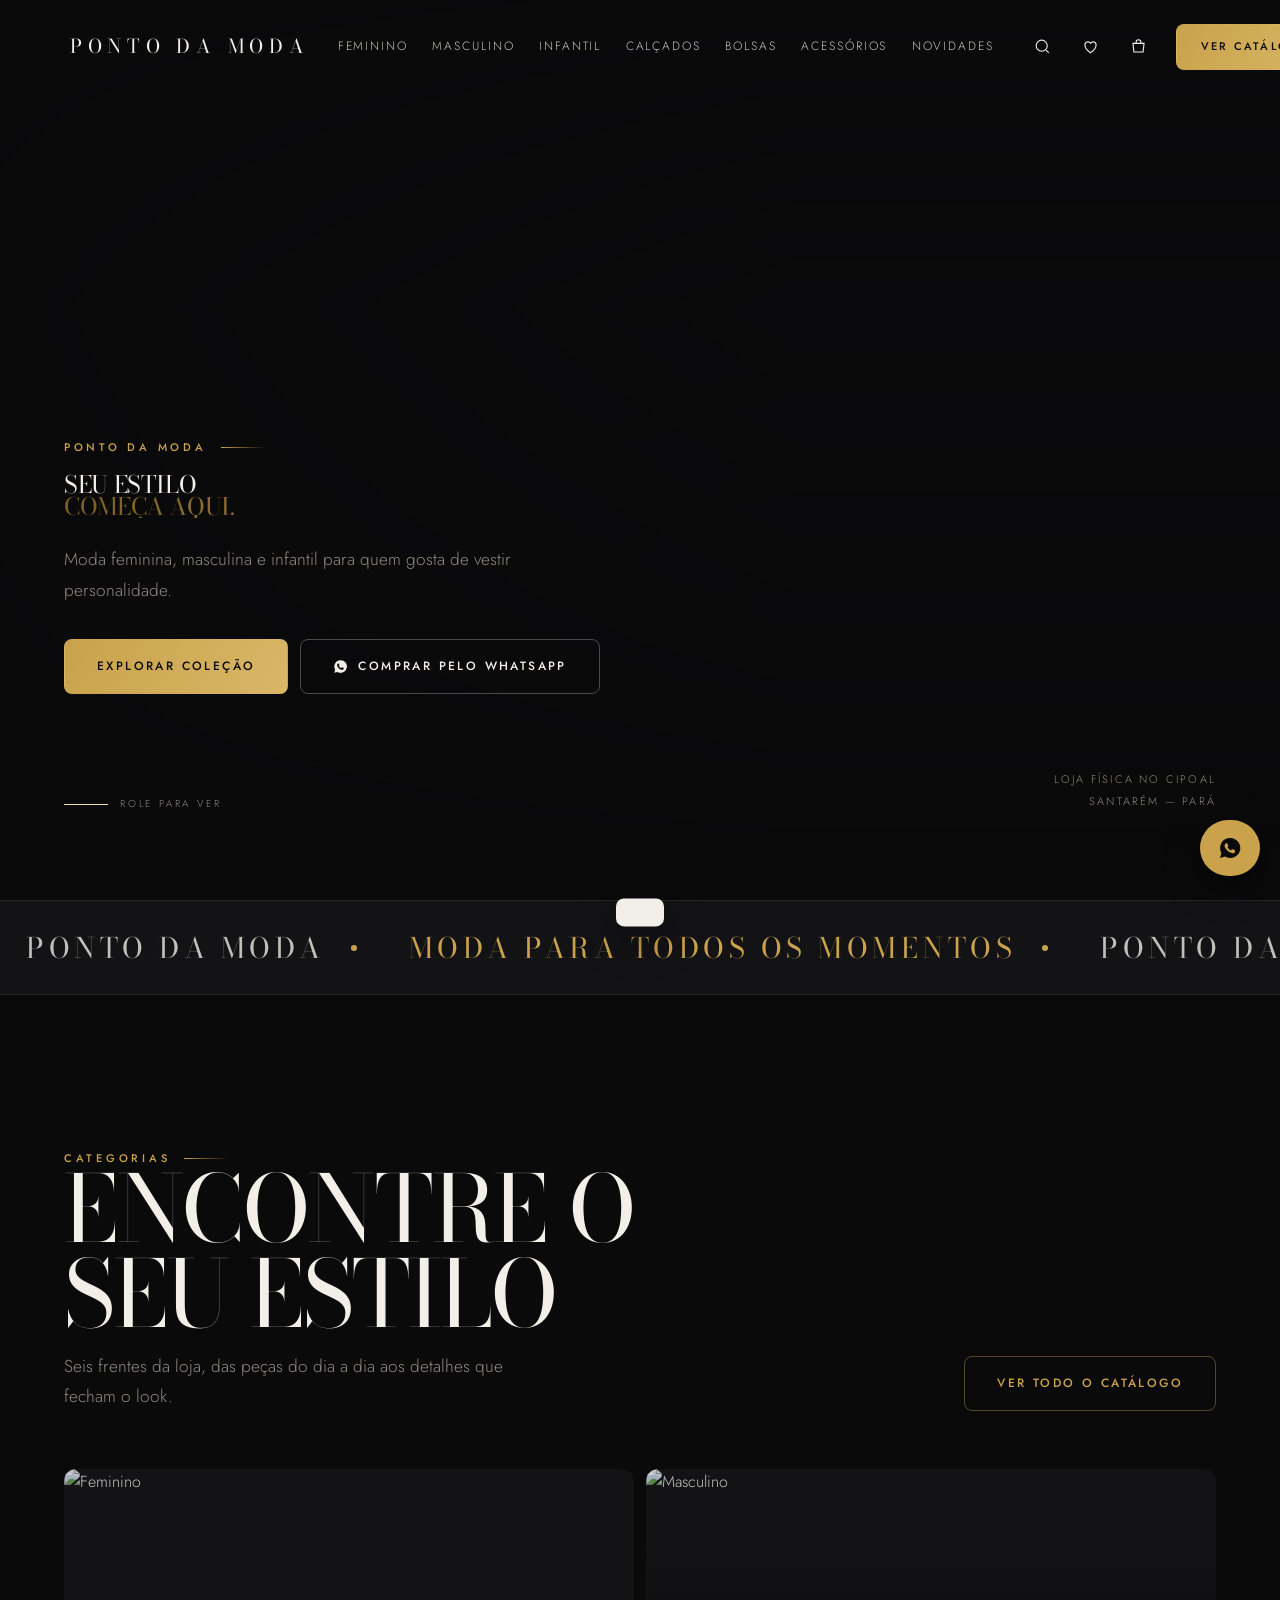
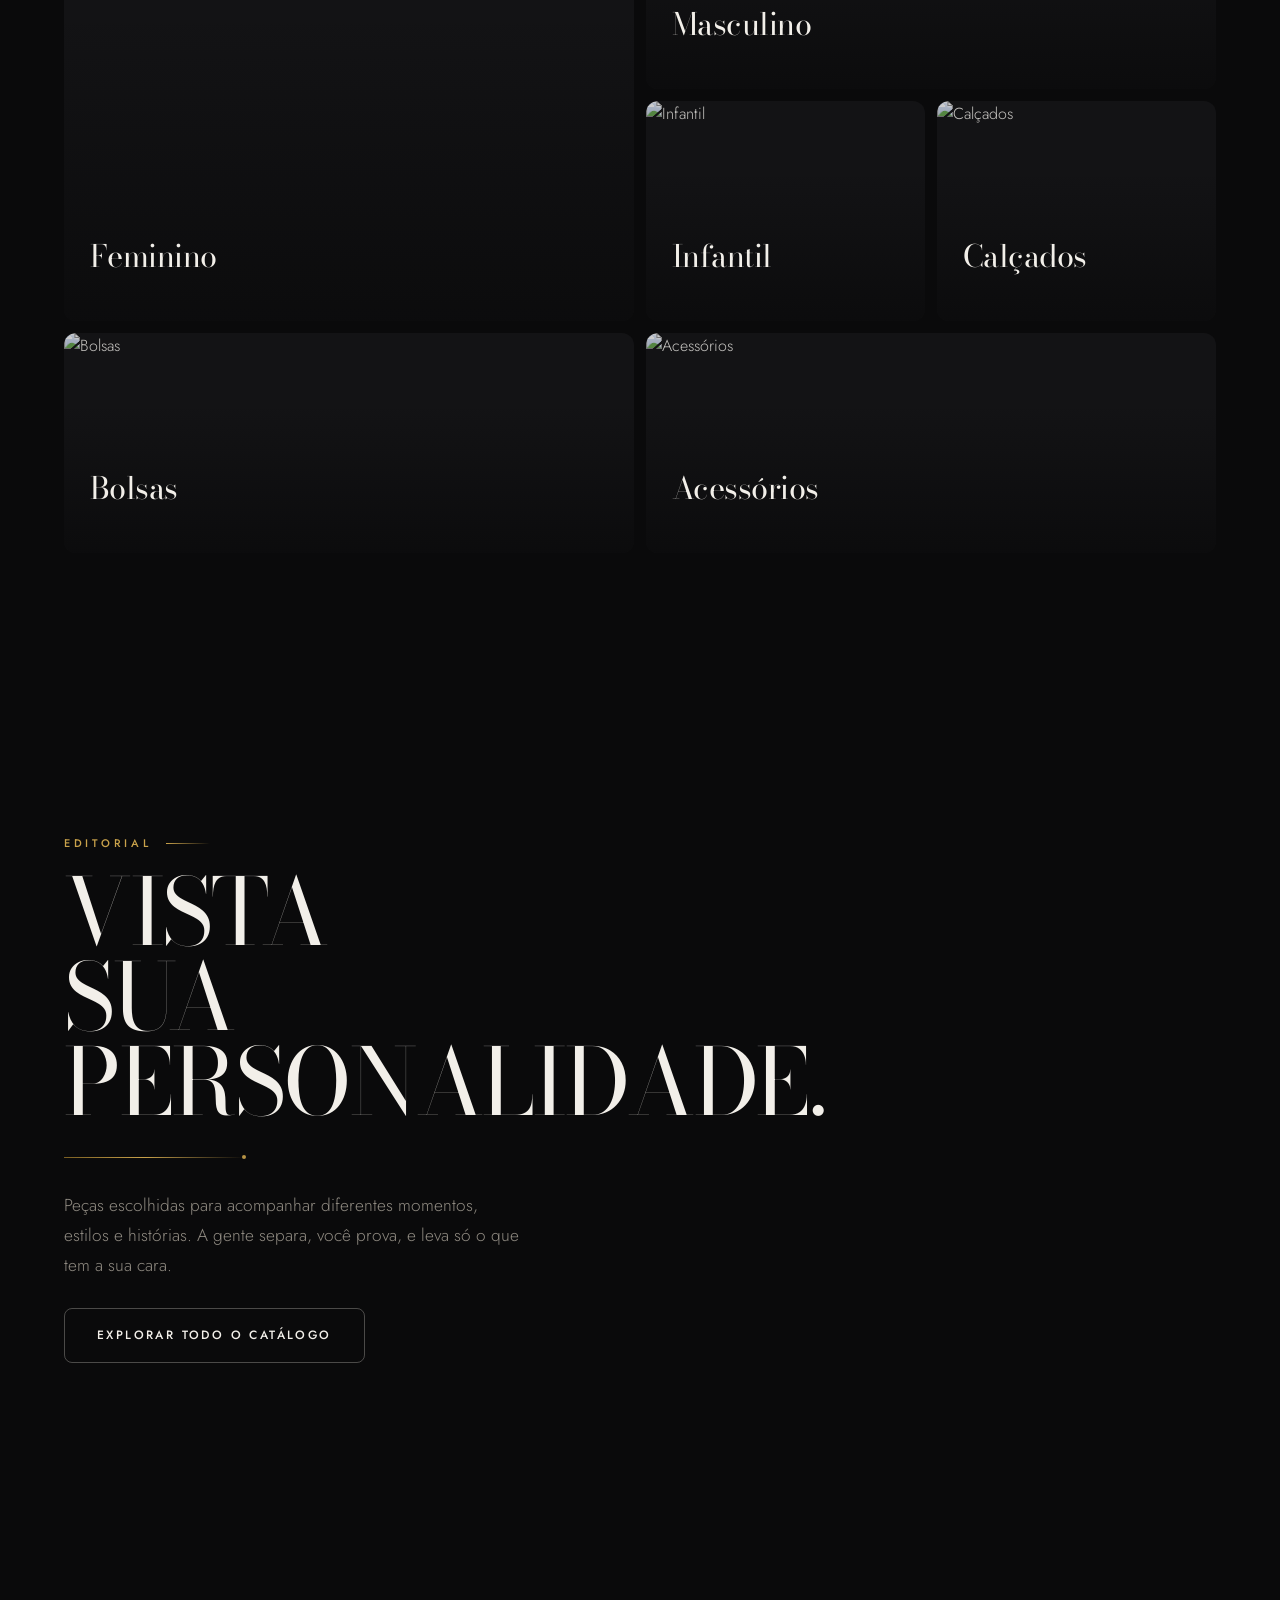
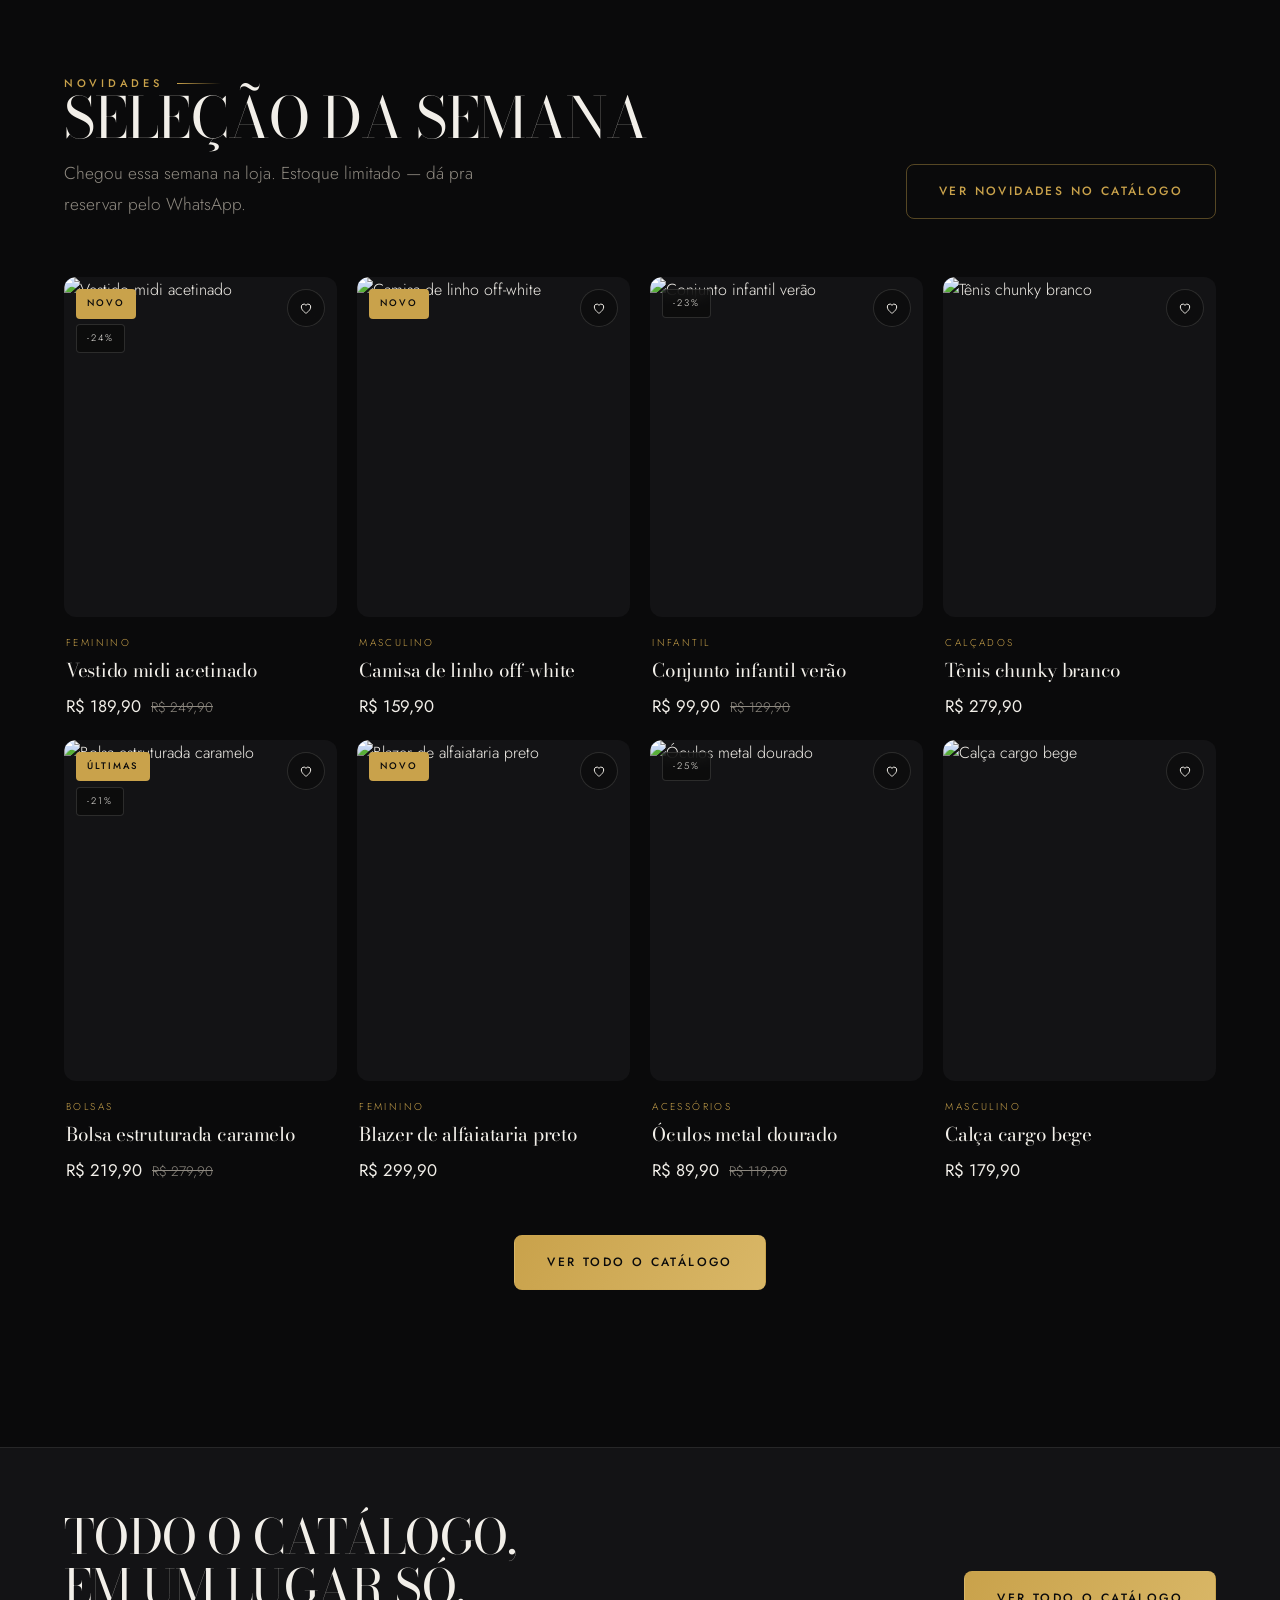
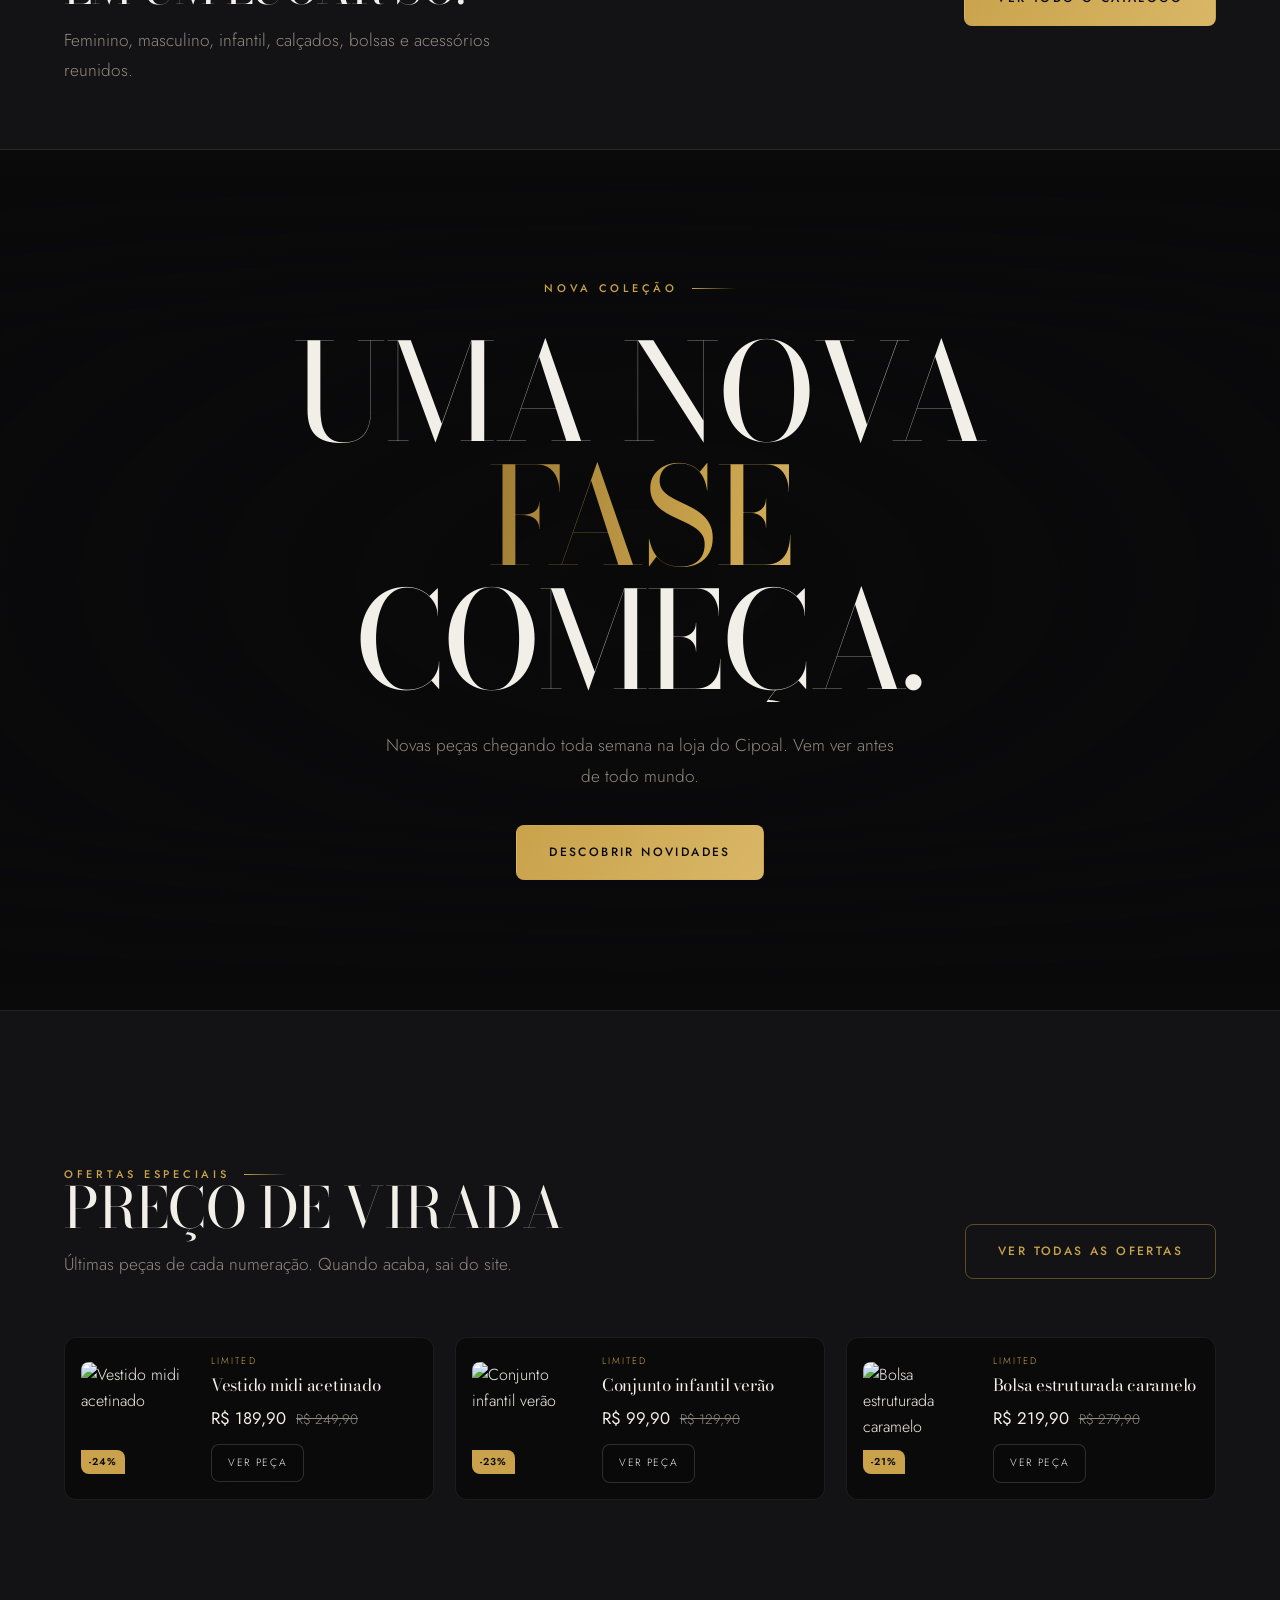
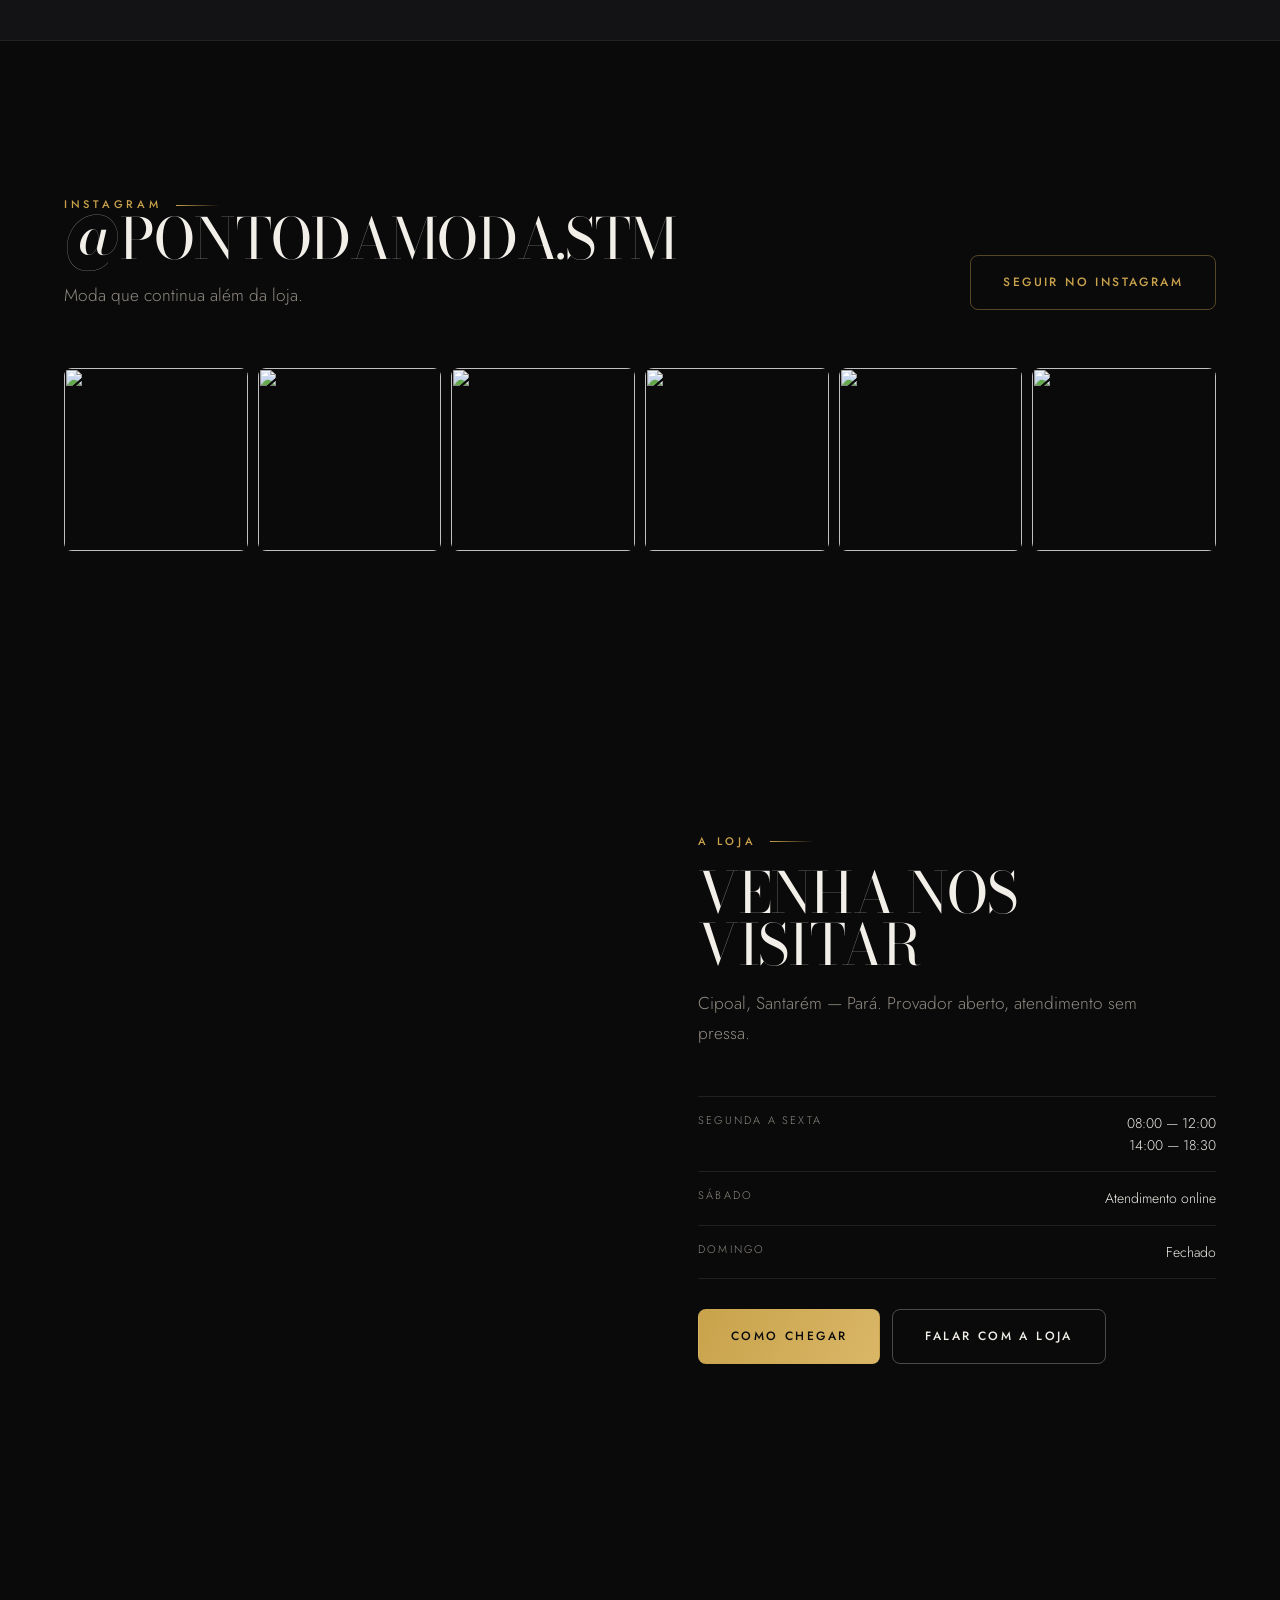
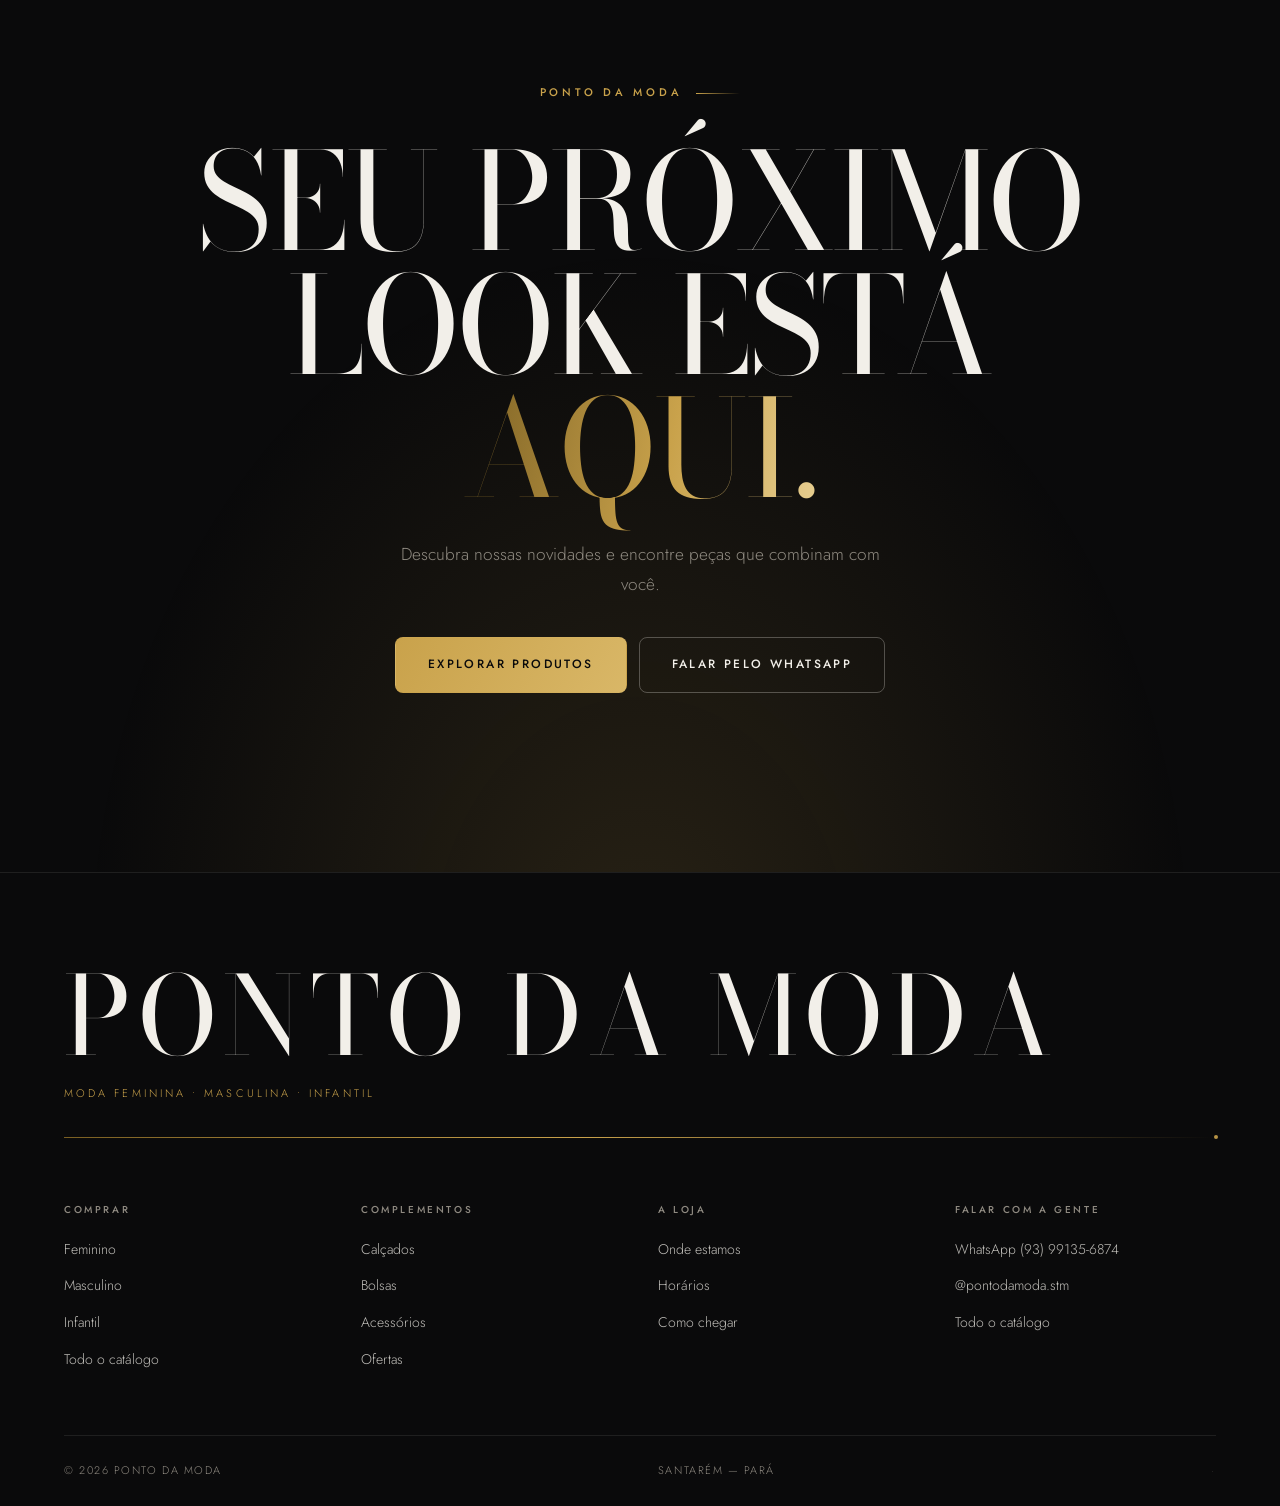
==== index.html @ 403cc15c "Add files via upload" ====
<!DOCTYPE html>
<html lang="pt-BR">
<head>
<meta charset="UTF-8">
<meta name="viewport" content="width=device-width, initial-scale=1, viewport-fit=cover">
<title>Ponto da Moda — Seu estilo começa aqui</title>
<meta name="description" content="Moda feminina, masculina e infantil no Cipoal, Santarém. Calçados, bolsas e acessórios. Compre pelo WhatsApp.">
<meta property="og:title" content="Ponto da Moda">
<meta property="og:description" content="Moda feminina, masculina e infantil. Cipoal, Santarém — PA.">
<meta property="og:type" content="website">

<link rel="preconnect" href="https://fonts.googleapis.com">
<link rel="preconnect" href="https://fonts.gstatic.com" crossorigin>
<link href="https://fonts.googleapis.com/css2?family=Bodoni+Moda:ital,opsz,wght@0,6..96,400;0,6..96,500;0,6..96,700;1,6..96,400&family=Jost:wght@300;400;500;600&display=swap" rel="stylesheet">
<link rel="stylesheet" href="assets/css/style.css">
</head>
<body>

<!-- CORTINA DE ABERTURA -->
<div id="curtain" aria-hidden="true">
  <div class="curtain-mark"><b data-bind="brand.name">PONTO DA MODA</b><i></i></div>
</div>

<!-- HEADER -->
<header class="hdr" id="hdr">
  <div class="wrap hdr-in">
    <a href="index.html" class="brand" data-bind="brand.name">PONTO DA MODA</a>
    <nav class="nav" id="navCats" aria-label="Categorias"></nav>
    <div class="hdr-act">
      <button class="icon-btn" data-open="search" aria-label="Buscar produtos">
        <svg viewBox="0 0 24 24"><circle cx="11" cy="11" r="7"/><path d="M20 20l-3.5-3.5"/></svg>
      </button>
      <button class="icon-btn" id="favBtn" aria-label="Favoritos">
        <svg viewBox="0 0 24 24"><path d="M12 20s-7-4.5-7-9.5A3.8 3.8 0 0 1 12 8a3.8 3.8 0 0 1 7 2.5c0 5-7 9.5-7 9.5z"/></svg>
        <span class="badge fav-badge">0</span>
      </button>
      <button class="icon-btn" data-open="cart" aria-label="Abrir carrinho">
        <svg viewBox="0 0 24 24"><path d="M5 8h14l-1.2 11H6.2z"/><path d="M9 8V6.5a3 3 0 0 1 6 0V8"/></svg>
        <span class="badge cart-badge">0</span>
      </button>
      <a class="btn btn--gold hdr-cta mag" href="catalogo.html">Ver catálogo</a>
      <button class="icon-btn burger" data-open="menu" aria-label="Abrir menu">
        <svg viewBox="0 0 24 24"><path d="M4 8h16M4 16h16"/></svg>
      </button>
    </div>
  </div>
</header>

<main id="top">

<!-- HERO -->
<section class="hero has-spot">
  <div class="hero-media" data-parallax="0.16">
    <img data-bind-src="hero.image" src="https://picsum.photos/seed/pdm-hero-01/1800/2200" alt="Campanha Ponto da Moda">
  </div>
  <div class="hero-veil"></div>
  <div class="spot"></div>

  <div class="wrap hero-in">
    <p class="eyebrow rv" style="--d:80ms" data-bind="hero.eyebrow">Ponto da Moda</p>
    <h1>
      <span class="rv-line" style="--d:160ms"><span data-bind="hero.title1">SEU ESTILO</span></span>
      <span class="rv-line" style="--d:300ms"><span class="metal" data-bind="hero.title2">COMEÇA AQUI.</span></span>
    </h1>
    <p class="lede hero-lede rv" style="--d:520ms" data-bind="hero.lede">Moda feminina, masculina e infantil para quem gosta de vestir personalidade.</p>

    <div class="hero-cta rv" style="--d:640ms">
      <a class="btn btn--gold mag" href="catalogo.html" data-bind="hero.cta1">Explorar coleção</a>
      <button class="btn mag" data-wa="Olá! Vim pelo site da Ponto da Moda e gostaria de ver as novidades.">
        <svg viewBox="0 0 24 24" fill="currentColor"><path d="M12 2a10 10 0 0 0-8.6 15L2 22l5.2-1.4A10 10 0 1 0 12 2zm5.1 14.1c-.2.6-1.2 1.2-1.7 1.2-.5.1-1 .1-3.2-.7a11 11 0 0 1-4.6-4c-.3-.5-1-1.5-1-2.8 0-1.4.7-2 1-2.3.2-.3.5-.3.7-.3h.5c.2 0 .4 0 .6.5l.8 2c.1.2 0 .4-.1.5l-.4.5c-.1.2-.3.3-.1.6.5.9 1 1.5 1.8 2.1.7.5 1.2.7 1.5.8.2.1.4.1.5-.1l.7-.8c.2-.2.3-.2.6-.1l1.9.9c.3.1.4.2.5.3 0 .2 0 .9-.2 1.4z"/></svg>
        <span data-bind="hero.cta2">Comprar pelo WhatsApp</span>
      </button>
    </div>

    <div class="hero-foot">
      <div class="hero-scroll rv" style="--d:800ms"><i></i> Role para ver</div>
      <div class="hero-meta rv" style="--d:800ms">
        <div data-bind="hero.meta1">Loja física no Cipoal</div>
        <div data-bind="hero.meta2">Santarém — Pará</div>
      </div>
    </div>
  </div>
</section>

<!-- MARQUEE -->
<div class="mq" aria-hidden="true"><div class="mq-track" id="mqTrack"></div></div>

<!-- CATEGORIAS -->
<section class="sec" id="estilo">
  <div class="wrap">
    <div class="sec-head rv">
      <div>
        <p class="eyebrow" data-bind="bento.eyebrow">Categorias</p>
        <h2 class="h-lg" data-bind="bento.title">ENCONTRE O<br>SEU ESTILO</h2>
        <p class="lede" data-bind="bento.lede">Seis frentes da loja, das peças do dia a dia aos detalhes que fecham o look.</p>
      </div>
      <a class="btn btn--ghost mag" href="catalogo.html">Ver todo o catálogo</a>
    </div>
    <div class="bento rv" id="bentoGrid"></div>
  </div>
</section>

<!-- EDITORIAL -->
<section class="sec">
  <div class="wrap edit">
    <div class="edit-txt rv">
      <p class="eyebrow" data-bind="editorial.eyebrow">Editorial</p>
      <h2 class="h-lg" data-bind="editorial.title">VISTA<br>SUA<br>PERSONALIDADE.</h2>
      <div class="cutline"></div>
      <p class="lede" data-bind="editorial.lede">Peças escolhidas para acompanhar diferentes momentos, estilos e histórias.</p>
      <p style="margin-top:28px"><a class="btn mag" href="catalogo.html">Explorar todo o catálogo</a></p>
    </div>
    <div class="edit-media rv-img">
      <img data-bind-src="editorial.image" src="https://picsum.photos/seed/pdm-editorial/1200/1500" alt="Editorial" loading="lazy">
      <span class="edit-tag" data-bind="editorial.tag">Coleção 2026</span>
    </div>
  </div>
</section>

<!-- SELEÇÃO -->
<section class="sec" id="selecao">
  <div class="wrap">
    <div class="sec-head rv">
      <div>
        <p class="eyebrow" data-bind="selecao.eyebrow">Novidades</p>
        <h2 class="h-md" data-bind="selecao.title">SELEÇÃO DA SEMANA</h2>
        <p class="lede" data-bind="selecao.lede">Chegou essa semana na loja.</p>
      </div>
      <a class="btn btn--ghost mag" href="catalogo.html?only=novidades">Ver novidades no catálogo</a>
    </div>
    <div class="grid-prod" id="prodGrid"></div>
    <p style="text-align:center;margin-top:clamp(34px,4vw,54px)">
      <a class="btn btn--gold mag" href="catalogo.html">Ver todo o catálogo</a>
    </p>
  </div>
</section>

<!-- FAIXA DO CATÁLOGO -->
<section class="band">
  <div class="wrap band-in rv">
    <div>
      <h3 data-bind="banda.title">TODO O CATÁLOGO,<br>EM UM LUGAR SÓ.</h3>
      <p class="lede" data-bind="banda.lede">Feminino, masculino, infantil, calçados, bolsas e acessórios reunidos.</p>
    </div>
    <a class="btn btn--gold mag" href="catalogo.html" data-bind="banda.cta">Ver todo o catálogo</a>
  </div>
</section>

<!-- CAMPANHA -->
<section class="camp has-spot">
  <div class="camp-media" data-parallax="0.13">
    <img data-bind-src="campanha.image" src="https://picsum.photos/seed/pdm-camp/1800/1200" alt="Nova coleção" loading="lazy">
  </div>
  <div class="spot"></div>
  <div class="camp-in rv">
    <p class="eyebrow" style="justify-content:center" data-bind="campanha.eyebrow">Nova coleção</p>
    <h2 class="h-xl">
      <span class="rv-line"><span data-bind="campanha.l1">UMA NOVA</span></span>
      <span class="rv-line" style="--d:120ms"><span class="metal" data-bind="campanha.l2">FASE</span></span>
      <span class="rv-line" style="--d:240ms"><span data-bind="campanha.l3">COMEÇA.</span></span>
    </h2>
    <p class="lede" style="max-width:52ch" data-bind="campanha.lede">Novas peças chegando toda semana na loja do Cipoal.</p>
    <a class="btn btn--gold mag" href="catalogo.html?only=novidades" data-bind="campanha.cta">Descobrir novidades</a>
  </div>
</section>

<!-- OFERTAS -->
<section class="sec sec--offers" id="ofertas">
  <div class="wrap">
    <div class="sec-head rv">
      <div>
        <p class="eyebrow" data-bind="ofertas.eyebrow">Ofertas especiais</p>
        <h2 class="h-md" data-bind="ofertas.title">PREÇO DE VIRADA</h2>
        <p class="lede" data-bind="ofertas.lede">Últimas peças de cada numeração.</p>
      </div>
      <a class="btn btn--ghost mag" href="catalogo.html?only=ofertas" data-bind="ofertas.cta">Ver todas as ofertas</a>
    </div>
    <div class="offers" id="offerGrid"></div>
  </div>
</section>

<!-- INSTAGRAM -->
<section class="sec">
  <div class="wrap">
    <div class="sec-head rv">
      <div>
        <p class="eyebrow" data-bind="insta.eyebrow">Instagram</p>
        <h2 class="h-md" data-bind="insta.handle">@PONTODAMODA.STM</h2>
        <p class="lede" data-bind="insta.lede">Moda que continua além da loja.</p>
      </div>
      <a class="btn btn--ghost mag" id="instaCta" href="#" target="_blank" rel="noopener" data-bind="insta.cta">Seguir no Instagram</a>
    </div>
    <div class="insta rv" id="instaGrid"></div>
  </div>
</section>

<!-- LOJA -->
<section class="sec" id="loja">
  <div class="wrap local">
    <div class="map rv-img"><iframe id="mapFrame" title="Localização da loja" loading="lazy" referrerpolicy="no-referrer-when-downgrade" src=""></iframe></div>
    <div class="local-txt rv">
      <p class="eyebrow" data-bind="loja.eyebrow">A loja</p>
      <h2 class="h-md" data-bind="loja.title">VENHA NOS VISITAR</h2>
      <p class="lede" style="margin-top:16px" data-bind="loja.lede">Cipoal, Santarém — Pará.</p>
      <dl class="hours">
        <div><dt data-bind="loja.dia1">Segunda a sexta</dt><dd data-bind="loja.hora1">08:00 — 12:00<br>14:00 — 18:30</dd></div>
        <div><dt data-bind="loja.dia2">Sábado</dt><dd data-bind="loja.hora2">Atendimento online</dd></div>
        <div><dt data-bind="loja.dia3">Domingo</dt><dd data-bind="loja.hora3">Fechado</dd></div>
      </dl>
      <div class="hero-cta">
        <a class="btn btn--gold mag" data-bind-href="loja.mapsUrl" href="#" target="_blank" rel="noopener">Como chegar</a>
        <button class="btn mag" data-wa="Olá! Queria falar com a loja.">Falar com a loja</button>
      </div>
    </div>
  </div>
</section>

<!-- CHAMADA FINAL -->
<section class="final has-spot">
  <div class="spot"></div>
  <div class="wrap final-in rv">
    <p class="eyebrow" style="justify-content:center" data-bind="final.eyebrow">Ponto da Moda</p>
    <h2 class="h-xl">
      <span data-bind="final.l1">SEU PRÓXIMO</span><br>
      <span data-bind="final.l2">LOOK ESTÁ</span><br>
      <span class="metal" data-bind="final.l3">AQUI.</span>
    </h2>
    <p class="lede" style="max-width:50ch" data-bind="final.lede">Descubra nossas novidades e encontre peças que combinam com você.</p>
    <div class="hero-cta">
      <a class="btn btn--gold mag" href="catalogo.html" data-bind="final.cta">Explorar produtos</a>
      <button class="btn mag" data-wa="Olá! Vim pelo site e gostaria de atendimento.">Falar pelo WhatsApp</button>
    </div>
  </div>
</section>

</main>

<!-- RODAPÉ -->
<footer class="ft">
  <div class="wrap">
    <div class="rv">
      <h2 class="ft-mark" data-bind="brand.name">PONTO DA MODA</h2>
      <p class="ft-sub" data-bind="footer.sub">Moda feminina • masculina • infantil</p>
    </div>
    <div class="cutline" style="margin-top:34px"></div>

    <div class="ft-cols rv">
      <div><h4>Comprar</h4><ul id="ftCats1"></ul></div>
      <div><h4>Complementos</h4><ul id="ftCats2"></ul></div>
      <div>
        <h4>A loja</h4>
        <ul>
          <li><a href="#loja">Onde estamos</a></li>
          <li><a href="#loja">Horários</a></li>
          <li><a data-bind-href="loja.mapsUrl" href="#" target="_blank" rel="noopener">Como chegar</a></li>
        </ul>
      </div>
      <div>
        <h4>Falar com a gente</h4>
        <ul>
          <li><a id="ftWhats" href="#" target="_blank" rel="noopener">WhatsApp</a></li>
          <li><a id="ftInsta" href="#" target="_blank" rel="noopener">Instagram</a></li>
          <li><a href="catalogo.html">Todo o catálogo</a></li>
        </ul>
      </div>
    </div>

    <div class="ft-base">
      <span data-bind="footer.copy">© 2026 Ponto da Moda</span>
      <span data-bind="footer.city">Santarém — Pará</span>
      <a class="admin-dot" href="admin.html" aria-label="Área do administrador">·</a>
    </div>
  </div>
</footer>

<a class="wa" id="waFloat" href="#" target="_blank" rel="noopener" aria-label="Falar no WhatsApp">
  <svg viewBox="0 0 24 24"><path d="M12 2a10 10 0 0 0-8.6 15L2 22l5.2-1.4A10 10 0 1 0 12 2zm5.1 14.1c-.2.6-1.2 1.2-1.7 1.2-.5.1-1 .1-3.2-.7a11 11 0 0 1-4.6-4c-.3-.5-1-1.5-1-2.8 0-1.4.7-2 1-2.3.2-.3.5-.3.7-.3h.5c.2 0 .4 0 .6.5l.8 2c.1.2 0 .4-.1.5l-.4.5c-.1.2-.3.3-.1.6.5.9 1 1.5 1.8 2.1.7.5 1.2.7 1.5.8.2.1.4.1.5-.1l.7-.8c.2-.2.3-.2.6-.1l1.9.9c.3.1.4.2.5.3 0 .2 0 .9-.2 1.4z"/></svg>
  <b>Tenho interesse</b>
</a>

<nav class="tabbar" aria-label="Navegação rápida">
  <a href="index.html" class="on"><svg viewBox="0 0 24 24"><path d="M4 11l8-7 8 7v8a1 1 0 0 1-1 1h-4v-6H9v6H5a1 1 0 0 1-1-1z"/></svg>Início</a>
  <a href="catalogo.html"><svg viewBox="0 0 24 24"><path d="M12 3l4 4-4 4-4-4zM12 13l4 4-4 4-4-4z"/></svg>Catálogo</a>
  <button data-open="search"><svg viewBox="0 0 24 24"><circle cx="11" cy="11" r="7"/><path d="M20 20l-3.5-3.5"/></svg>Buscar</button>
  <button data-open="cart"><svg viewBox="0 0 24 24"><path d="M5 8h14l-1.2 11H6.2z"/><path d="M9 8V6.5a3 3 0 0 1 6 0V8"/></svg>Carrinho</button>
</nav>

<!-- PAINÉIS -->
<div class="sheet" id="sheet-cart">
  <div class="sheet-bg" data-close></div>
  <aside class="cart-panel" role="dialog" aria-label="Carrinho">
    <div class="panel-top">
      <h3>Carrinho</h3>
      <button class="icon-btn" data-close aria-label="Fechar carrinho"><svg viewBox="0 0 24 24"><path d="M6 6l12 12M18 6L6 18"/></svg></button>
    </div>
    <div class="cart-body" id="cartBody"></div>
    <div class="cart-foot">
      <div class="cart-total">
        <span style="font-size:11px;letter-spacing:.2em;text-transform:uppercase;color:var(--smoke)">Total</span>
        <b id="cartTotal">R$ 0,00</b>
      </div>
      <button class="btn btn--gold" id="cartWa">Fechar pedido no WhatsApp</button>
      <p style="margin:0;font-size:11px;color:var(--smoke);text-align:center">Combinamos entrega ou retirada pela conversa.</p>
    </div>
  </aside>
</div>

<div class="sheet" id="sheet-qv">
  <div class="sheet-bg" data-close></div>
  <div class="qv-panel" role="dialog" aria-label="Visualização rápida">
    <button class="qv-close" data-close aria-label="Fechar"><svg viewBox="0 0 24 24"><path d="M6 6l12 12M18 6L6 18"/></svg></button>
    <div class="qv-img"><img id="qvImg" src="" alt=""></div>
    <div class="qv-body">
      <p class="card-cat" id="qvCat"></p>
      <h3 id="qvName"></h3>
      <div class="card-price"><b id="qvPrice"></b><s id="qvOld"></s></div>
      <p class="lede" id="qvDesc" style="margin-top:16px;font-size:14px"></p>
      <div class="opts">
        <div><h5>Cor</h5><div class="chips" id="qvColors"></div></div>
        <div><h5>Tamanho</h5><div class="chips" id="qvSizes"></div></div>
      </div>
      <div class="qv-acts">
        <button class="btn btn--gold" id="qvAdd">Adicionar ao carrinho</button>
        <button class="btn" id="qvWa">Comprar pelo WhatsApp</button>
      </div>
    </div>
  </div>
</div>

<div class="sheet" id="sheet-menu">
  <div class="menu-panel" role="dialog" aria-label="Menu">
    <div class="panel-top">
      <span class="brand" data-bind="brand.name">PONTO DA MODA</span>
      <button class="icon-btn" data-close aria-label="Fechar menu"><svg viewBox="0 0 24 24"><path d="M6 6l12 12M18 6L6 18"/></svg></button>
    </div>
    <nav class="menu-list" id="menuCats"></nav>
    <div class="menu-foot">
      <a class="btn btn--gold" href="catalogo.html">Ver todo o catálogo</a>
      <button class="btn" data-wa="Olá! Vim pelo site.">Comprar pelo WhatsApp</button>
    </div>
  </div>
</div>

<div class="sheet" id="sheet-search">
  <div class="sheet-bg" data-close></div>
  <div class="search-panel" role="dialog" aria-label="Buscar">
    <div class="search-field">
      <svg viewBox="0 0 24 24" width="22" height="22" stroke="var(--gold)" fill="none" stroke-width="1.4"><circle cx="11" cy="11" r="7"/><path d="M20 20l-3.5-3.5"/></svg>
      <input type="search" id="searchInput" placeholder="O que você procura?" autocomplete="off">
      <button class="icon-btn" data-close aria-label="Fechar busca"><svg viewBox="0 0 24 24"><path d="M6 6l12 12M18 6L6 18"/></svg></button>
    </div>
    <div class="search-sug">
      <button class="chip" data-sug="vestido">Vestido</button>
      <button class="chip" data-sug="camisa">Camisa</button>
      <button class="chip" data-sug="tênis">Tênis</button>
      <button class="chip" data-sug="bolsa">Bolsa</button>
      <button class="chip" data-sug="infantil">Infantil</button>
    </div>
    <div id="searchResults" style="margin-top:28px"></div>
  </div>
</div>

<div class="toast" id="toast"></div>

<script type="module" src="assets/js/home.js"></script>
</body>
</html>
---- assets/css/style.css ----
/* ==========================================================
   TOKENS
   ========================================================== */
:root{
  --ink:#0A0A0B;
  --ink-raised:#131315;
  --bone:#F2EFE9;
  --smoke:#8F8A81;
  --gold:#C9A24B;
  --gold-light:#F0DCA6;
  --gold-deep:#7A5F22;

  --display:"Bodoni Moda",serif;
  --ui:"Jost",system-ui,sans-serif;

  --r-sm:8px;
  --r-md:12px;
  --r-lg:16px;

  --pad:clamp(20px,5vw,72px);
  --sec:clamp(80px,11vw,160px);
  --ease:cubic-bezier(.22,.61,.36,1);
  --ease-out:cubic-bezier(.16,1,.3,1);
}

*,*::before,*::after{box-sizing:border-box;}
html{scroll-behavior:smooth;-webkit-text-size-adjust:100%;}
body{
  margin:0;
  background:var(--ink);
  color:var(--bone);
  font-family:var(--ui);
  font-weight:300;
  font-size:16px;
  line-height:1.6;
  overflow-x:hidden;
  -webkit-font-smoothing:antialiased;
}
body.is-locked{overflow:hidden;}
img{display:block;max-width:100%;}
a{color:inherit;text-decoration:none;}
button{font:inherit;color:inherit;background:none;border:0;cursor:pointer;}
:focus-visible{outline:2px solid var(--gold);outline-offset:3px;border-radius:2px;}

/* ==========================================================
   PRIMITIVAS
   ========================================================== */
.wrap{width:100%;max-width:1560px;margin:0 auto;padding-inline:var(--pad);}

.eyebrow{
  font-size:11px;font-weight:500;letter-spacing:.34em;text-transform:uppercase;
  color:var(--gold);margin:0 0 18px;display:flex;align-items:center;gap:14px;
}
.eyebrow::after{
  content:"";height:1px;flex:0 0 44px;
  background:linear-gradient(90deg,var(--gold),transparent);
}

/* ASSINATURA: a linha de corte */
.cutline{
  position:relative;height:1px;width:100%;
  background:linear-gradient(90deg,var(--gold-deep),var(--gold) 45%,transparent);
  transform:scaleX(0);transform-origin:left;
  transition:transform 1.15s var(--ease-out);
}
.cutline::after{
  content:"";position:absolute;right:0;top:50%;width:4px;height:4px;
  border-radius:50%;background:var(--gold);transform:translate(50%,-50%);
  opacity:0;transition:opacity .4s .8s ease;
}
.is-in .cutline,.cutline.is-in{transform:scaleX(1);}
.is-in .cutline::after,.cutline.is-in::after{opacity:.9;}

h1,h2,h3{font-family:var(--display);font-weight:400;margin:0;line-height:.92;letter-spacing:-.015em;}
.h-xl{font-size:clamp(3.2rem,10.5vw,9.5rem);}
.h-lg{font-size:clamp(2.6rem,7.2vw,6.4rem);}
.h-md{font-size:clamp(2rem,4.4vw,3.8rem);}

.metal{
  background:linear-gradient(100deg,var(--gold-deep) 0%,var(--gold) 22%,var(--gold-light) 42%,var(--gold) 62%,var(--gold-deep) 100%);
  background-size:280% 100%;
  -webkit-background-clip:text;background-clip:text;
  color:transparent;
  animation:sheen 7s linear infinite;
}
@keyframes sheen{to{background-position:280% 0;}}

.lede{color:var(--smoke);font-size:clamp(.95rem,1.35vw,1.1rem);max-width:46ch;line-height:1.75;}

/* botões */
.btn{
  --bg:transparent;--fg:var(--bone);--bd:rgba(242,239,233,.28);
  position:relative;display:inline-flex;align-items:center;justify-content:center;gap:10px;
  padding:17px 32px;border-radius:var(--r-sm);border:1px solid var(--bd);
  background:var(--bg);color:var(--fg);
  font-size:12px;font-weight:500;letter-spacing:.2em;text-transform:uppercase;
  overflow:hidden;isolation:isolate;
  transition:border-color .5s var(--ease),color .5s var(--ease),transform .35s var(--ease-out);
}
.btn::before{
  content:"";position:absolute;inset:0;z-index:-1;
  background:linear-gradient(120deg,var(--gold),var(--gold-light));
  transform:translateY(101%);transition:transform .5s var(--ease-out);
}
.btn:hover{color:var(--ink);border-color:transparent;}
.btn:hover::before{transform:translateY(0);}
.btn--gold{--bg:linear-gradient(120deg,var(--gold),#D9B767);--fg:var(--ink);--bd:transparent;}
.btn--gold::before{background:var(--bone);}
.btn--gold:hover{color:var(--ink);}
.btn--ghost{--bd:rgba(201,162,75,.4);--fg:var(--gold);}
.btn svg{width:15px;height:15px;flex:none;}

/* reveals */
.rv{opacity:0;transform:translateY(26px);transition:opacity .95s var(--ease-out),transform .95s var(--ease-out);transition-delay:var(--d,0ms);}
.rv.is-in{opacity:1;transform:none;}
.rv-img{clip-path:inset(0 0 100% 0);transition:clip-path 1.25s var(--ease-out);transition-delay:var(--d,0ms);}
.rv-img.is-in{clip-path:inset(0 0 0 0);}
.rv-line{overflow:hidden;display:block;}
.rv-line>span{display:block;transform:translateY(105%);transition:transform 1.05s var(--ease-out);transition-delay:var(--d,0ms);}
.is-in>.rv-line>span,.rv-line.is-in>span{transform:none;}

/* spotlight que segue o cursor */
.spot{position:absolute;inset:0;pointer-events:none;opacity:0;transition:opacity .6s ease;
  background:radial-gradient(460px circle at var(--mx,50%) var(--my,50%),rgba(201,162,75,.13),transparent 62%);}
.has-spot:hover .spot{opacity:1;}

/* ==========================================================
   CORTINA DE ABERTURA
   ========================================================== */
#curtain{
  position:fixed;inset:0;z-index:200;background:var(--ink);
  display:grid;place-items:center;transition:transform 1s var(--ease-out);
}
#curtain.done{transform:translateY(-101%);}
.curtain-mark{text-align:center;}
.curtain-mark b{
  display:block;font-family:var(--display);font-weight:400;
  font-size:clamp(1.4rem,3.6vw,2.6rem);letter-spacing:.42em;text-indent:.42em;
  color:var(--bone);opacity:0;animation:markIn 1s .12s var(--ease-out) forwards;
}
.curtain-mark i{
  display:block;height:1px;margin:20px auto 0;width:min(240px,52vw);
  background:linear-gradient(90deg,transparent,var(--gold),transparent);
  transform:scaleX(0);animation:markLine .9s .5s var(--ease-out) forwards;
}
@keyframes markIn{to{opacity:1;}}
@keyframes markLine{to{transform:scaleX(1);}}

/* ==========================================================
   HEADER
   ========================================================== */
.hdr{
  position:fixed;top:0;left:0;right:0;z-index:90;
  transition:background .5s var(--ease),backdrop-filter .5s var(--ease),box-shadow .5s var(--ease);
}
.hdr::after{
  content:"";position:absolute;left:0;right:0;bottom:0;height:1px;
  background:linear-gradient(90deg,transparent,rgba(201,162,75,.5),transparent);
  opacity:0;transition:opacity .5s var(--ease);
}
.hdr.stuck{background:rgba(10,10,11,.72);backdrop-filter:blur(16px) saturate(1.2);box-shadow:0 12px 40px rgba(0,0,0,.4);}
.hdr.stuck::after{opacity:1;}
.hdr-in{display:flex;align-items:center;gap:28px;padding-block:clamp(16px,2vw,24px);transition:padding .5s var(--ease);}
.hdr.stuck .hdr-in{padding-block:14px;}
.brand{
  font-family:var(--display);font-size:clamp(15px,1.5vw,20px);
  letter-spacing:.3em;text-indent:.3em;white-space:nowrap;flex:none;
}
.nav{display:flex;gap:clamp(14px,1.9vw,32px);margin-inline:auto;}
.nav a{position:relative;font-size:12px;letter-spacing:.16em;text-transform:uppercase;color:rgba(242,239,233,.82);padding-block:6px;}
.nav a::after{content:"";position:absolute;left:0;bottom:0;height:1px;width:100%;background:var(--gold);transform:scaleX(0);transform-origin:right;transition:transform .45s var(--ease-out);}
.nav a:hover{color:var(--bone);}
.nav a:hover::after{transform:scaleX(1);transform-origin:left;}
.hdr-act{display:flex;align-items:center;gap:6px;flex:none;}
.icon-btn{width:42px;height:42px;display:grid;place-items:center;border-radius:var(--r-sm);position:relative;transition:background .35s ease,color .35s ease;}
.icon-btn:hover{background:rgba(242,239,233,.07);color:var(--gold);}
.icon-btn svg{width:19px;height:19px;stroke:currentColor;fill:none;stroke-width:1.4;}
.badge{
  position:absolute;top:6px;right:5px;min-width:16px;height:16px;padding:0 4px;border-radius:9px;
  background:var(--gold);color:var(--ink);font-size:10px;font-weight:600;line-height:16px;text-align:center;
  transform:scale(0);transition:transform .35s var(--ease-out);
}
.badge.on{transform:scale(1);}
.hdr-cta{margin-left:10px;padding:13px 24px;font-size:11px;}
.burger{display:none;}

/* ==========================================================
   HERO
   ========================================================== */
.hero{position:relative;min-height:100svh;display:flex;align-items:flex-end;overflow:hidden;padding-bottom:clamp(48px,7vw,88px);}
.hero-media{position:absolute;inset:-12% 0;z-index:-2;}
.hero-media img{width:100%;height:100%;object-fit:cover;object-position:50% 28%;filter:grayscale(.28) contrast(1.06) brightness(.86);}
.hero-veil{position:absolute;inset:0;z-index:-1;
  background:
    linear-gradient(180deg,rgba(10,10,11,.86) 0%,rgba(10,10,11,.24) 34%,rgba(10,10,11,.62) 72%,var(--ink) 100%),
    linear-gradient(90deg,rgba(10,10,11,.8) 0%,rgba(10,10,11,.1) 62%);}
.hero-in{position:relative;width:100%;}
.hero h1{margin:0 0 26px;}
.hero h1 em{font-style:normal;display:block;}
.hero-lede{margin:0 0 34px;}
.hero-cta{display:flex;flex-wrap:wrap;gap:12px;}
.hero-foot{display:flex;align-items:flex-end;justify-content:space-between;gap:24px;margin-top:clamp(40px,6vw,74px);}
.hero-scroll{display:flex;align-items:center;gap:12px;font-size:10px;letter-spacing:.28em;text-transform:uppercase;color:var(--smoke);}
.hero-scroll i{display:block;width:44px;height:1px;background:rgba(201,162,75,.55);position:relative;overflow:hidden;}
.hero-scroll i::after{content:"";position:absolute;inset:0;background:var(--gold-light);animation:slide 2.4s var(--ease) infinite;}
@keyframes slide{0%{transform:translateX(-100%);}60%,100%{transform:translateX(100%);}}
.hero-meta{text-align:right;font-size:11px;letter-spacing:.2em;text-transform:uppercase;color:var(--smoke);line-height:2;}
.hero-meta b{color:var(--bone);font-weight:400;}

/* ==========================================================
   MARQUEE
   ========================================================== */
.mq{
  border-block:1px solid rgba(242,239,233,.09);
  background:var(--ink-raised);
  padding-block:clamp(16px,2vw,24px);overflow:hidden;
}
.mq-track{display:flex;width:max-content;animation:mqRun 42s linear infinite;}
.mq-track span{
  font-family:var(--display);font-size:clamp(1.1rem,2.2vw,1.9rem);
  letter-spacing:.16em;text-transform:uppercase;padding-inline:26px;white-space:nowrap;
  display:flex;align-items:center;gap:26px;color:rgba(242,239,233,.78);
}
.mq-track span::after{content:"";width:6px;height:6px;border-radius:50%;background:var(--gold);flex:none;}
.mq-track span:nth-child(even){color:var(--gold);}
@keyframes mqRun{to{transform:translateX(-50%);}}

/* ==========================================================
   SEÇÕES
   ========================================================== */
.sec{padding-block:var(--sec);position:relative;}
.sec-head{display:flex;align-items:flex-end;justify-content:space-between;gap:32px;flex-wrap:wrap;margin-bottom:clamp(34px,4.5vw,58px);}
.sec-head p{margin:14px 0 0;}

/* BENTO */
.bento{display:grid;grid-template-columns:repeat(4,1fr);grid-auto-rows:minmax(0,220px);gap:12px;}
.tile{position:relative;overflow:hidden;border-radius:var(--r-md);background:var(--ink-raised);display:block;}
.tile:nth-child(1){grid-column:span 2;grid-row:span 2;}
.tile:nth-child(2){grid-column:span 2;}
.tile:nth-child(3){grid-column:span 1;}
.tile:nth-child(4){grid-column:span 1;}
.tile:nth-child(5){grid-column:span 2;}
.tile:nth-child(6){grid-column:span 2;}
.tile img{width:100%;height:100%;object-fit:cover;filter:grayscale(.3) contrast(1.04) brightness(.8);transition:transform 1.1s var(--ease-out),filter .7s ease;}
.tile:hover img{transform:scale(1.06);filter:grayscale(0) contrast(1.06) brightness(.9);}
.tile-veil{position:absolute;inset:0;background:linear-gradient(180deg,transparent 32%,rgba(10,10,11,.82) 100%);transition:background .6s ease;}
.tile:hover .tile-veil{background:linear-gradient(180deg,rgba(10,10,11,.14) 0%,rgba(10,10,11,.88) 100%);}
.tile-txt{position:absolute;left:0;right:0;bottom:0;padding:clamp(16px,2vw,28px);display:flex;align-items:flex-end;justify-content:space-between;gap:16px;}
.tile-txt h3{font-size:clamp(1.3rem,2.4vw,2.2rem);transition:transform .55s var(--ease-out);}
.tile-txt p{margin:6px 0 0;font-size:12px;letter-spacing:.06em;color:var(--smoke);opacity:0;transform:translateY(8px);transition:opacity .5s ease,transform .55s var(--ease-out);}
.tile:hover .tile-txt h3{transform:translateY(-4px);}
.tile:hover .tile-txt p{opacity:1;transform:none;}
.tile-arrow{width:38px;height:38px;border-radius:50%;border:1px solid rgba(201,162,75,.45);display:grid;place-items:center;color:var(--gold);flex:none;
  opacity:0;transform:translate(-6px,6px) rotate(-12deg);transition:all .5s var(--ease-out);}
.tile:hover .tile-arrow{opacity:1;transform:none;}
.tile-arrow svg{width:15px;height:15px;stroke:currentColor;fill:none;stroke-width:1.5;}

/* EDITORIAL */
.edit{display:grid;grid-template-columns:1fr 1.05fr;gap:clamp(28px,5vw,80px);align-items:center;}
.edit-txt h2{margin-bottom:26px;}
.edit-txt .cutline{margin:32px 0;max-width:180px;}
.edit-media{position:relative;border-radius:var(--r-lg);overflow:hidden;aspect-ratio:4/5;}
.edit-media img{width:100%;height:100%;object-fit:cover;filter:grayscale(.22) contrast(1.05);}
.edit-tag{
  position:absolute;left:0;bottom:24px;background:var(--ink);color:var(--bone);
  padding:14px 22px;border-radius:0 var(--r-sm) var(--r-sm) 0;border-left:2px solid var(--gold);
  font-size:11px;letter-spacing:.22em;text-transform:uppercase;
}

/* PRODUTOS */
.grid-prod{display:grid;grid-template-columns:repeat(4,1fr);gap:clamp(12px,1.6vw,26px);}
.card{position:relative;}
.card-media{position:relative;aspect-ratio:4/5;overflow:hidden;border-radius:var(--r-md);background:var(--ink-raised);}
.card-media img{position:absolute;inset:0;width:100%;height:100%;object-fit:cover;transition:opacity .7s var(--ease),transform 1.1s var(--ease-out);}
.card-media .b{opacity:0;}
.card:hover .card-media .a{opacity:0;}
.card:hover .card-media .b{opacity:1;}
.card:hover .card-media img{transform:scale(1.04);}
.card-tags{position:absolute;top:12px;left:12px;display:flex;flex-direction:column;gap:6px;z-index:2;align-items:flex-start;}
.tag{font-size:9.5px;letter-spacing:.2em;text-transform:uppercase;padding:6px 10px;border-radius:4px;background:rgba(10,10,11,.72);backdrop-filter:blur(6px);border:1px solid rgba(242,239,233,.14);}
.tag--gold{background:var(--gold);color:var(--ink);border-color:transparent;font-weight:500;}
.fav{position:absolute;top:12px;right:12px;z-index:2;width:38px;height:38px;border-radius:50%;display:grid;place-items:center;
  background:rgba(10,10,11,.6);backdrop-filter:blur(6px);border:1px solid rgba(242,239,233,.14);transition:all .4s var(--ease);}
.fav svg{width:16px;height:16px;stroke:currentColor;fill:none;stroke-width:1.5;}
.fav:hover{color:var(--gold);border-color:rgba(201,162,75,.5);}
.fav.on{color:var(--gold);}
.fav.on svg{fill:var(--gold);}
.card-quick{
  position:absolute;left:12px;right:12px;bottom:12px;z-index:2;display:flex;gap:8px;
  opacity:0;transform:translateY(12px);transition:opacity .45s var(--ease),transform .5s var(--ease-out);
}
.card:hover .card-quick,.card:focus-within .card-quick{opacity:1;transform:none;}
.mini{
  flex:1;padding:13px 10px;border-radius:var(--r-sm);text-align:center;
  font-size:10.5px;letter-spacing:.16em;text-transform:uppercase;
  background:rgba(10,10,11,.78);backdrop-filter:blur(10px);border:1px solid rgba(242,239,233,.16);
  transition:background .35s ease,color .35s ease,border-color .35s ease;
}
.mini:hover{background:var(--gold);color:var(--ink);border-color:transparent;}
.mini--solid{flex:1.3;background:var(--bone);color:var(--ink);border-color:transparent;}
.mini--solid:hover{background:var(--gold);}
.card-info{padding:18px 2px 0;}
.card-cat{font-size:10px;letter-spacing:.24em;text-transform:uppercase;color:var(--gold);margin:0;}
.card-name{font-family:var(--display);font-size:1.18rem;margin:8px 0 10px;line-height:1.25;}
.card-price{display:flex;align-items:baseline;gap:10px;}
.card-price b{font-weight:400;font-size:1.05rem;}
.card-price s{color:var(--smoke);font-size:.86rem;}

/* CAMPANHA */
.camp{position:relative;min-height:min(96svh,860px);display:grid;place-items:center;overflow:hidden;text-align:center;}
.camp-media{position:absolute;inset:-16% 0;z-index:-2;}
.camp-media img{width:100%;height:100%;object-fit:cover;filter:grayscale(.4) contrast(1.1) brightness(.62);}
.camp::before{content:"";position:absolute;inset:0;z-index:-1;background:radial-gradient(120% 90% at 50% 50%,transparent,rgba(10,10,11,.86) 78%),linear-gradient(180deg,var(--ink),transparent 22%,transparent 78%,var(--ink));}
.camp-in{position:relative;padding-inline:var(--pad);}
.camp h2{margin-bottom:28px;}
.camp p{margin:0 auto 34px;}

/* OFERTAS */
.sec--offers{background:var(--ink-raised);border-block:1px solid rgba(242,239,233,.07);}
.offers{display:grid;grid-template-columns:repeat(3,1fr);gap:clamp(12px,1.6vw,22px);}
.offer{display:grid;grid-template-columns:112px 1fr;gap:18px;align-items:center;padding:16px;border-radius:var(--r-md);
  background:var(--ink);border:1px solid rgba(242,239,233,.08);transition:border-color .5s var(--ease),transform .5s var(--ease-out);}
.offer:hover{border-color:rgba(201,162,75,.42);transform:translateY(-4px);}
.offer-img{aspect-ratio:1;border-radius:var(--r-sm);overflow:hidden;position:relative;}
.offer-img img{width:100%;height:100%;object-fit:cover;transition:transform 1s var(--ease-out);}
.offer:hover .offer-img img{transform:scale(1.07);}
.offer-off{position:absolute;left:0;bottom:0;background:var(--gold);color:var(--ink);font-size:10px;font-weight:600;letter-spacing:.1em;padding:4px 8px;border-radius:0 var(--r-sm) 0 0;}
.offer h3{font-size:1.05rem;line-height:1.3;margin:0 0 8px;}
.offer-lim{font-size:9.5px;letter-spacing:.22em;text-transform:uppercase;color:var(--gold);margin:0 0 6px;}

/* INSTAGRAM */
.insta{display:grid;grid-template-columns:repeat(6,1fr);gap:10px;}
.ig{position:relative;aspect-ratio:1;overflow:hidden;border-radius:var(--r-sm);display:block;}
.ig img{width:100%;height:100%;object-fit:cover;filter:grayscale(.2);transition:transform 1s var(--ease-out),filter .6s ease;}
.ig::after{content:"";position:absolute;inset:0;background:rgba(10,10,11,.62);opacity:0;transition:opacity .45s ease;}
.ig:hover img{transform:scale(1.08);filter:grayscale(0);}
.ig:hover::after{opacity:1;}
.ig svg{position:absolute;top:50%;left:50%;width:24px;height:24px;stroke:var(--bone);fill:none;stroke-width:1.4;z-index:2;
  transform:translate(-50%,-40%) scale(.8);opacity:0;transition:all .5s var(--ease-out);}
.ig:hover svg{opacity:1;transform:translate(-50%,-50%) scale(1);}

/* LOCALIZAÇÃO */
.local{display:grid;grid-template-columns:1.15fr 1fr;gap:clamp(24px,3vw,56px);align-items:stretch;}
.map{border-radius:var(--r-lg);overflow:hidden;min-height:380px;position:relative;border:1px solid rgba(242,239,233,.1);}
.map iframe{width:100%;height:100%;min-height:380px;border:0;filter:grayscale(1) invert(.92) contrast(.86);}
.local-txt{display:flex;flex-direction:column;justify-content:center;}
.hours{margin:30px 0;border-top:1px solid rgba(242,239,233,.1);}
.hours div{display:flex;justify-content:space-between;gap:20px;padding:15px 0;border-bottom:1px solid rgba(242,239,233,.1);font-size:14px;}
.hours dt{color:var(--smoke);font-size:11px;letter-spacing:.2em;text-transform:uppercase;margin:0;}
.hours dd{margin:0;text-align:right;}

/* CTA FINAL */
.final{position:relative;text-align:center;overflow:hidden;padding-block:clamp(100px,14vw,190px);}
.final::before{content:"";position:absolute;inset:0;background:radial-gradient(70% 120% at 50% 110%,rgba(201,162,75,.16),transparent 62%);}
.final-in{position:relative;}
.final h2{margin-bottom:28px;}
.final p{margin:0 auto 38px;}
.final .hero-cta{justify-content:center;}

/* FOOTER */
.ft{border-top:1px solid rgba(242,239,233,.09);padding-block:clamp(56px,7vw,90px) 0;}
.ft-mark{font-family:var(--display);font-size:clamp(2.2rem,8.5vw,7rem);letter-spacing:.06em;line-height:1;margin:0;}
.ft-sub{color:var(--gold);font-size:11px;letter-spacing:.28em;text-transform:uppercase;margin:14px 0 0;}
.ft-cols{display:grid;grid-template-columns:repeat(4,1fr);gap:36px;margin-top:clamp(40px,5vw,68px);}
.ft-cols h4{font-size:10px;letter-spacing:.26em;text-transform:uppercase;color:var(--smoke);margin:0 0 18px;font-weight:500;}
.ft-cols ul{list-style:none;margin:0;padding:0;display:grid;gap:11px;}
.ft-cols a{font-size:14px;color:rgba(242,239,233,.78);transition:color .35s ease,padding-left .35s var(--ease-out);display:inline-block;}
.ft-cols a:hover{color:var(--gold);padding-left:6px;}
.ft-base{display:flex;justify-content:space-between;align-items:center;gap:20px;flex-wrap:wrap;
  margin-top:clamp(44px,5vw,70px);padding-block:26px;border-top:1px solid rgba(242,239,233,.09);
  font-size:11px;letter-spacing:.14em;text-transform:uppercase;color:var(--smoke);}

/* WHATSAPP FLUTUANTE */
.wa{
  position:fixed;right:20px;bottom:24px;z-index:70;display:flex;align-items:center;gap:0;
  height:56px;padding:0 18px;border-radius:28px;background:var(--gold);color:var(--ink);
  box-shadow:0 12px 34px rgba(0,0,0,.5);
  transition:gap .45s var(--ease-out),padding .45s var(--ease-out),transform .35s var(--ease-out);
}
.wa:hover{transform:translateY(-3px);gap:11px;padding-right:24px;}
.wa svg{width:24px;height:24px;fill:currentColor;flex:none;}
.wa b{max-width:0;overflow:hidden;white-space:nowrap;font-size:12px;font-weight:500;letter-spacing:.14em;text-transform:uppercase;
  transition:max-width .45s var(--ease-out);}
.wa:hover b{max-width:180px;}

/* BARRA MOBILE */
.tabbar{display:none;}

/* ==========================================================
   OVERLAYS
   ========================================================== */
.sheet{position:fixed;inset:0;z-index:120;visibility:hidden;}
.sheet.open{visibility:visible;}
.sheet-bg{position:absolute;inset:0;background:rgba(6,6,7,.72);backdrop-filter:blur(6px);opacity:0;transition:opacity .5s var(--ease);}
.sheet.open .sheet-bg{opacity:1;}

/* carrinho */
.cart-panel{
  position:absolute;top:0;right:0;bottom:0;width:min(440px,100%);background:var(--ink-raised);
  border-left:1px solid rgba(242,239,233,.1);display:flex;flex-direction:column;
  transform:translateX(100%);transition:transform .6s var(--ease-out);
}
.sheet.open .cart-panel{transform:none;}
.panel-top{display:flex;align-items:center;justify-content:space-between;padding:24px var(--pad);border-bottom:1px solid rgba(242,239,233,.09);}
.panel-top h3{font-size:1.35rem;}
.cart-body{flex:1;overflow-y:auto;padding:var(--pad);display:grid;gap:18px;align-content:start;}
.cart-empty{color:var(--smoke);font-size:14px;text-align:center;padding-block:60px;}
.cart-item{display:grid;grid-template-columns:66px 1fr auto;gap:14px;align-items:center;}
.cart-item img{width:66px;height:82px;object-fit:cover;border-radius:var(--r-sm);}
.cart-item h4{margin:0 0 4px;font-family:var(--display);font-size:1rem;font-weight:400;}
.cart-item span{font-size:12px;color:var(--smoke);}
.cart-item .rm{color:var(--smoke);font-size:11px;letter-spacing:.16em;text-transform:uppercase;transition:color .3s ease;}
.cart-item .rm:hover{color:var(--gold);}
.cart-foot{padding:var(--pad);border-top:1px solid rgba(242,239,233,.09);display:grid;gap:16px;}
.cart-total{display:flex;justify-content:space-between;align-items:baseline;}
.cart-total b{font-family:var(--display);font-size:1.6rem;font-weight:400;}

/* quick view */
.qv-panel{
  position:absolute;top:50%;left:50%;transform:translate(-50%,-46%) scale(.97);
  width:min(920px,calc(100% - 32px));max-height:88svh;overflow:auto;
  background:var(--ink-raised);border:1px solid rgba(242,239,233,.1);border-radius:var(--r-lg);
  display:grid;grid-template-columns:1fr 1fr;opacity:0;
  transition:opacity .5s var(--ease),transform .6s var(--ease-out);
}
.sheet.open .qv-panel{opacity:1;transform:translate(-50%,-50%) scale(1);}
.qv-img{position:relative;background:var(--ink);}
.qv-img img{width:100%;height:100%;min-height:320px;object-fit:cover;}
.qv-body{padding:clamp(24px,3vw,40px);display:flex;flex-direction:column;}
.qv-body h3{font-size:clamp(1.6rem,2.6vw,2.2rem);margin:10px 0 14px;}
.qv-close{position:absolute;top:14px;right:14px;z-index:3;width:38px;height:38px;border-radius:50%;
  background:rgba(10,10,11,.7);backdrop-filter:blur(6px);display:grid;place-items:center;}
.qv-close svg{width:16px;height:16px;stroke:currentColor;stroke-width:1.5;fill:none;}
.opts{margin:24px 0;display:grid;gap:18px;}
.opts h5{margin:0 0 10px;font-size:10px;letter-spacing:.24em;text-transform:uppercase;color:var(--smoke);font-weight:500;}
.chips{display:flex;gap:8px;flex-wrap:wrap;}
.chip{padding:9px 15px;border-radius:var(--r-sm);border:1px solid rgba(242,239,233,.18);font-size:12px;letter-spacing:.08em;transition:all .35s var(--ease);}
.chip:hover{border-color:rgba(201,162,75,.55);}
.chip.on{background:var(--bone);color:var(--ink);border-color:transparent;}
.qv-acts{display:grid;gap:10px;margin-top:auto;}

/* menu mobile */
.menu-panel{position:absolute;inset:0;background:var(--ink);display:flex;flex-direction:column;
  opacity:0;transition:opacity .45s var(--ease);}
.sheet.open .menu-panel{opacity:1;}
.menu-list{flex:1;display:flex;flex-direction:column;justify-content:center;gap:2px;padding:var(--pad);}
.menu-list a{font-family:var(--display);font-size:clamp(2rem,9vw,3.2rem);line-height:1.18;
  display:flex;align-items:center;justify-content:space-between;padding-block:8px;
  border-bottom:1px solid rgba(242,239,233,.07);
  opacity:0;transform:translateY(18px);transition:opacity .6s var(--ease-out),transform .6s var(--ease-out);}
.sheet.open .menu-list a{opacity:1;transform:none;}
.sheet.open .menu-list a:nth-child(1){transition-delay:.08s}
.sheet.open .menu-list a:nth-child(2){transition-delay:.14s}
.sheet.open .menu-list a:nth-child(3){transition-delay:.2s}
.sheet.open .menu-list a:nth-child(4){transition-delay:.26s}
.sheet.open .menu-list a:nth-child(5){transition-delay:.32s}
.sheet.open .menu-list a:nth-child(6){transition-delay:.38s}
.menu-list a small{font-family:var(--ui);font-size:11px;letter-spacing:.2em;color:var(--gold);}
.menu-foot{padding:var(--pad);border-top:1px solid rgba(242,239,233,.09);display:grid;gap:10px;}

/* busca */
.search-panel{position:absolute;top:0;left:0;right:0;max-height:100svh;overflow-y:auto;
  background:var(--ink-raised);border-bottom:1px solid rgba(242,239,233,.1);
  padding:clamp(80px,10vw,120px) var(--pad) clamp(36px,5vw,56px);transform:translateY(-100%);transition:transform .6s var(--ease-out);}
.sheet.open .search-panel{transform:none;}
.search-field{display:flex;align-items:center;gap:16px;border-bottom:1px solid rgba(242,239,233,.2);padding-bottom:16px;}
.search-field input{flex:1;min-width:0;background:none;border:0;color:var(--bone);font-family:var(--display);font-size:clamp(1.4rem,4vw,2.4rem);outline:none;}
.search-field input::placeholder{color:rgba(143,138,129,.6);}
.search-sug{display:flex;gap:8px;flex-wrap:wrap;margin-top:24px;}

/* toast */
.toast{position:fixed;left:50%;bottom:calc(24px + env(safe-area-inset-bottom));transform:translate(-50%,180%);z-index:150;
  background:var(--bone);color:var(--ink);padding:14px 24px;border-radius:var(--r-sm);
  font-size:12px;letter-spacing:.12em;text-transform:uppercase;font-weight:500;
  transition:transform .6s var(--ease-out);white-space:nowrap;box-shadow:0 14px 40px rgba(0,0,0,.45);}
.toast.on{transform:translate(-50%,0);}

/* ==========================================================
   RESPONSIVO
   ========================================================== */
@media(max-width:1180px){
  .grid-prod{grid-template-columns:repeat(3,1fr);}
  .insta{grid-template-columns:repeat(4,1fr);}
  .offers{grid-template-columns:repeat(2,1fr);}
}
@media(max-width:980px){
  .nav,.hdr-cta{display:none;}
  .burger{display:grid;}
  .hdr-act{margin-left:auto;}
  .edit,.local{grid-template-columns:1fr;}
  .qv-panel{grid-template-columns:1fr;max-height:86svh;}
  .qv-img img{min-height:240px;max-height:38svh;}
  .ft-cols{grid-template-columns:repeat(2,1fr);}
}
@media(max-width:720px){
  .hdr-in{gap:12px;}
  .hero{padding-bottom:120px;}
  .hero-meta{display:none;}
  .hero-cta .btn{flex:1;min-width:calc(50% - 6px);padding-inline:14px;font-size:10.5px;}
  .bento{grid-template-columns:repeat(2,1fr);grid-auto-rows:minmax(0,168px);}
  .tile:nth-child(1){grid-column:span 2;grid-row:span 2;}
  .tile:nth-child(2),.tile:nth-child(3),.tile:nth-child(4),.tile:nth-child(5),.tile:nth-child(6){grid-column:span 1;grid-row:span 1;}
  .tile-txt p{opacity:1;transform:none;}
  .tile-arrow{opacity:1;transform:none;width:32px;height:32px;}
  .grid-prod{grid-template-columns:repeat(2,1fr);gap:10px;}
  .card-quick{opacity:1;transform:none;left:8px;right:8px;bottom:8px;}
  .card-quick .mini{padding:11px 6px;font-size:9px;letter-spacing:.1em;}
  .card-name{font-size:1rem;}
  .offers{grid-template-columns:1fr;}
  .insta{grid-template-columns:repeat(3,1fr);}
  .ft-cols{grid-template-columns:1fr 1fr;gap:26px;}
  .ft-base{justify-content:center;text-align:center;font-size:10px;}
  .sec{padding-block:clamp(64px,12vw,90px);}

  .tabbar{
    display:grid;grid-template-columns:repeat(4,1fr);
    position:fixed;left:0;right:0;bottom:0;z-index:80;
    background:rgba(10,10,11,.86);backdrop-filter:blur(18px);
    border-top:1px solid rgba(242,239,233,.1);
    padding-bottom:env(safe-area-inset-bottom);
  }
  .tabbar button,.tabbar a{
    display:grid;justify-items:center;gap:5px;padding:11px 4px 13px;
    font-size:9px;letter-spacing:.14em;text-transform:uppercase;color:var(--smoke);position:relative;
  }
  .tabbar svg{width:19px;height:19px;stroke:currentColor;fill:none;stroke-width:1.4;}
  .tabbar .on{color:var(--gold);}
  .wa{bottom:calc(78px + env(safe-area-inset-bottom));right:16px;height:52px;padding:0 15px;}
  .wa b{display:none;}
  .toast{bottom:calc(84px + env(safe-area-inset-bottom));font-size:11px;}
  .ft{padding-bottom:70px;}
  .cart-panel{width:100%;}
}

@media(prefers-reduced-motion:reduce){
  *,*::before,*::after{animation-duration:.01ms !important;animation-iteration-count:1 !important;transition-duration:.01ms !important;}
  html{scroll-behavior:auto;}
  .rv,.rv-img,.rv-line>span,.cutline{opacity:1;transform:none;clip-path:none;}
}

/* ==========================================================
   PÁGINAS INTERNAS / CATÁLOGO
   ========================================================== */
.inner{padding-top:clamp(96px,12vw,140px);}
.crumb{font-size:11px;letter-spacing:.2em;text-transform:uppercase;color:var(--smoke);display:flex;gap:10px;align-items:center;margin-bottom:22px;}
.crumb a{color:var(--smoke);transition:color .3s ease;}
.crumb a:hover{color:var(--gold);}
.crumb span{color:var(--gold);}

.cat-head{display:flex;align-items:flex-end;justify-content:space-between;gap:32px;flex-wrap:wrap;padding-bottom:clamp(28px,4vw,44px);}
.cat-head h1{font-size:clamp(2.4rem,6vw,5rem);}
.count{font-size:11px;letter-spacing:.2em;text-transform:uppercase;color:var(--smoke);white-space:nowrap;}

.filters{display:flex;gap:18px;align-items:center;flex-wrap:wrap;padding-block:20px;border-block:1px solid rgba(242,239,233,.09);margin-bottom:clamp(28px,4vw,46px);}
.filter-row{display:flex;gap:8px;flex-wrap:wrap;flex:1;min-width:0;}
.fchip{padding:9px 16px;border-radius:var(--r-sm);border:1px solid rgba(242,239,233,.16);font-size:11px;letter-spacing:.16em;text-transform:uppercase;color:rgba(242,239,233,.8);transition:all .35s var(--ease);white-space:nowrap;}
.fchip:hover{border-color:rgba(201,162,75,.55);color:var(--bone);}
.fchip.on{background:var(--gold);border-color:transparent;color:var(--ink);font-weight:500;}
.sortbox{display:flex;align-items:center;gap:10px;font-size:11px;letter-spacing:.16em;text-transform:uppercase;color:var(--smoke);}
.sortbox select{background:var(--ink-raised);border:1px solid rgba(242,239,233,.16);color:var(--bone);font-family:var(--ui);font-size:12px;padding:10px 14px;border-radius:var(--r-sm);cursor:pointer;}
.sortbox select:focus{outline:2px solid var(--gold);outline-offset:2px;}

.empty{text-align:center;padding-block:clamp(60px,9vw,110px);}
.empty h3{font-size:clamp(1.6rem,3.4vw,2.4rem);margin-bottom:14px;}
.empty p{margin:0 auto 26px;}

.skel{display:grid;gap:16px;}
.skel-box{aspect-ratio:4/5;border-radius:var(--r-md);background:linear-gradient(100deg,var(--ink-raised) 30%,rgba(242,239,233,.05) 50%,var(--ink-raised) 70%);background-size:280% 100%;animation:sheen 1.6s linear infinite;}

/* FAIXA "VER TODO O CATÁLOGO" */
.band{position:relative;overflow:hidden;border-block:1px solid rgba(242,239,233,.09);background:var(--ink-raised);}
.band-in{display:flex;align-items:center;justify-content:space-between;gap:28px;flex-wrap:wrap;padding-block:clamp(38px,5vw,64px);}
.band h3{font-size:clamp(1.6rem,4vw,3rem);line-height:1.05;}
.band p{margin:12px 0 0;}

/* LINK DISCRETO DO ADMIN */
.admin-dot{color:rgba(143,138,129,.45);font-size:10px;letter-spacing:.18em;text-transform:uppercase;transition:color .4s ease;}
.admin-dot:hover{color:var(--gold);}

@media(max-width:720px){
  .inner{padding-top:96px;}
  .filters{gap:12px;}
  .filter-row{overflow-x:auto;flex-wrap:nowrap;padding-bottom:6px;-webkit-overflow-scrolling:touch;scrollbar-width:none;}
  .filter-row::-webkit-scrollbar{display:none;}
  .sortbox{width:100%;justify-content:space-between;}
}
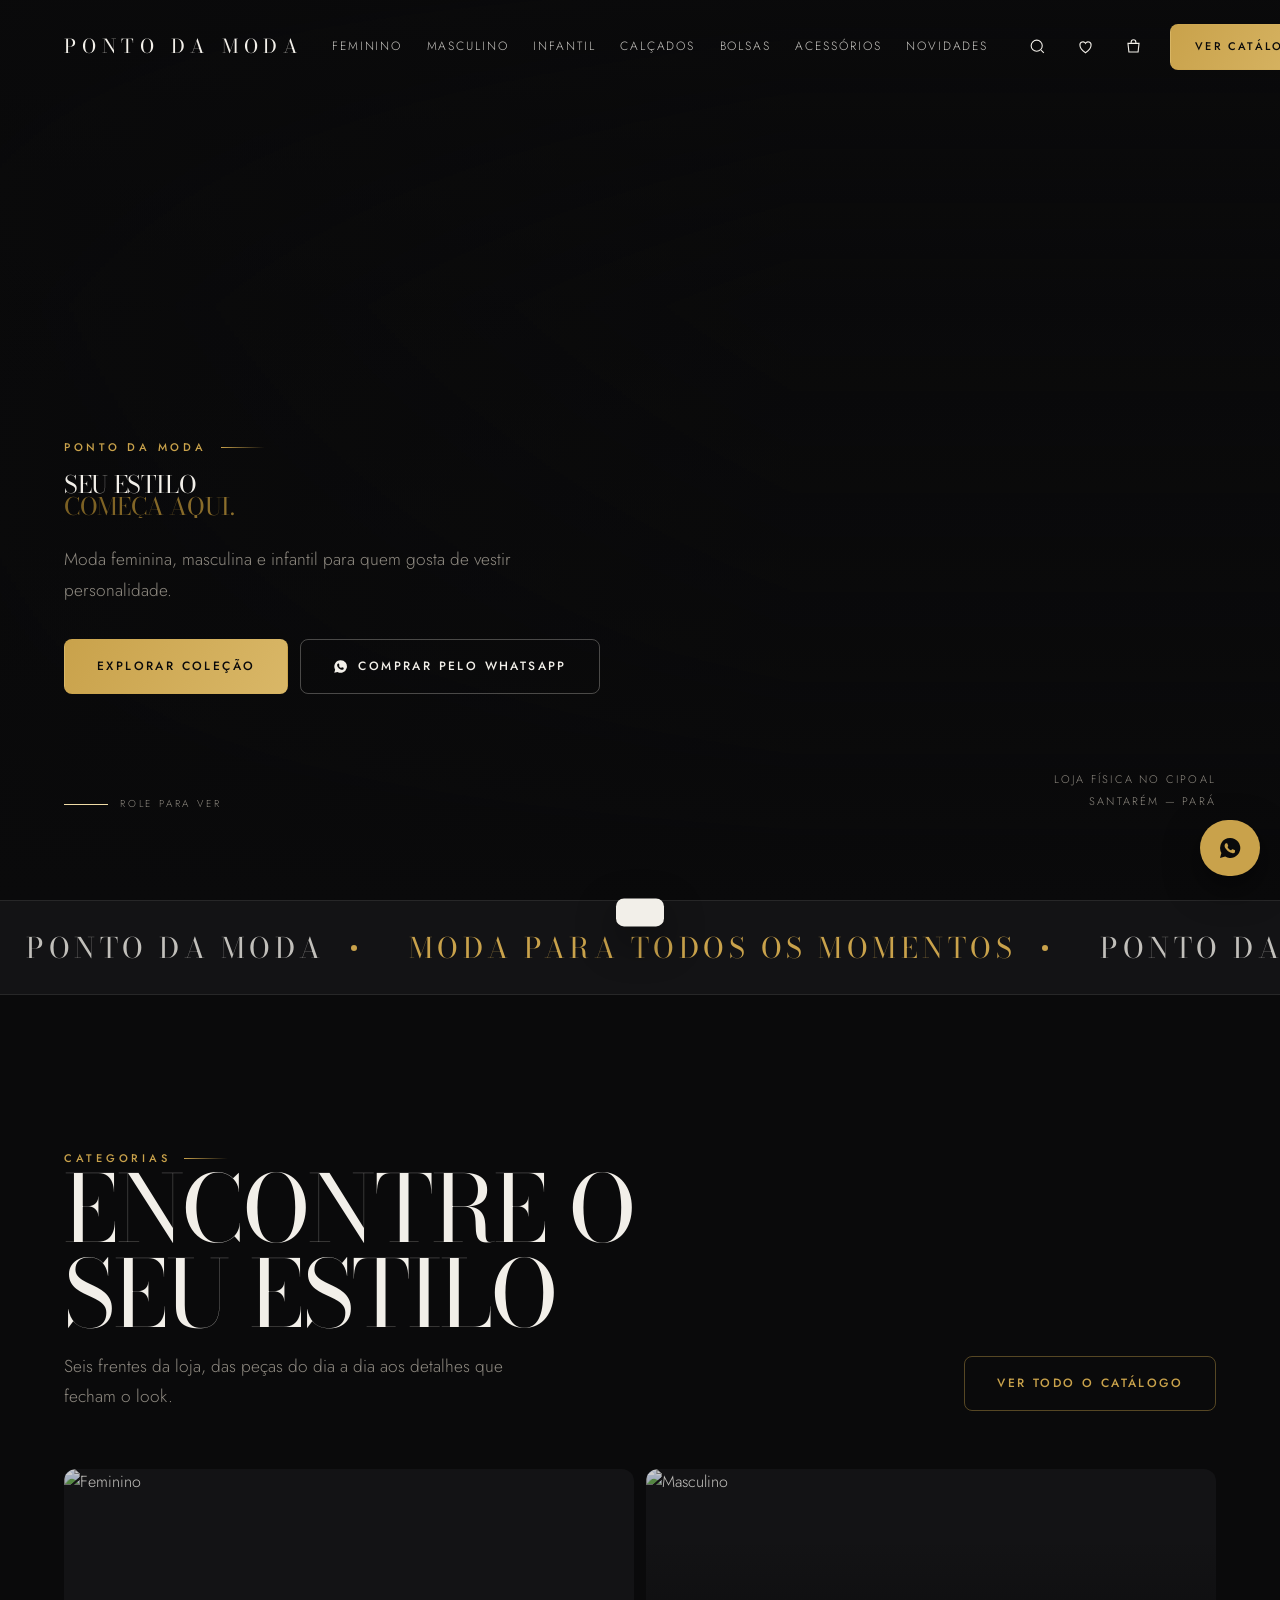
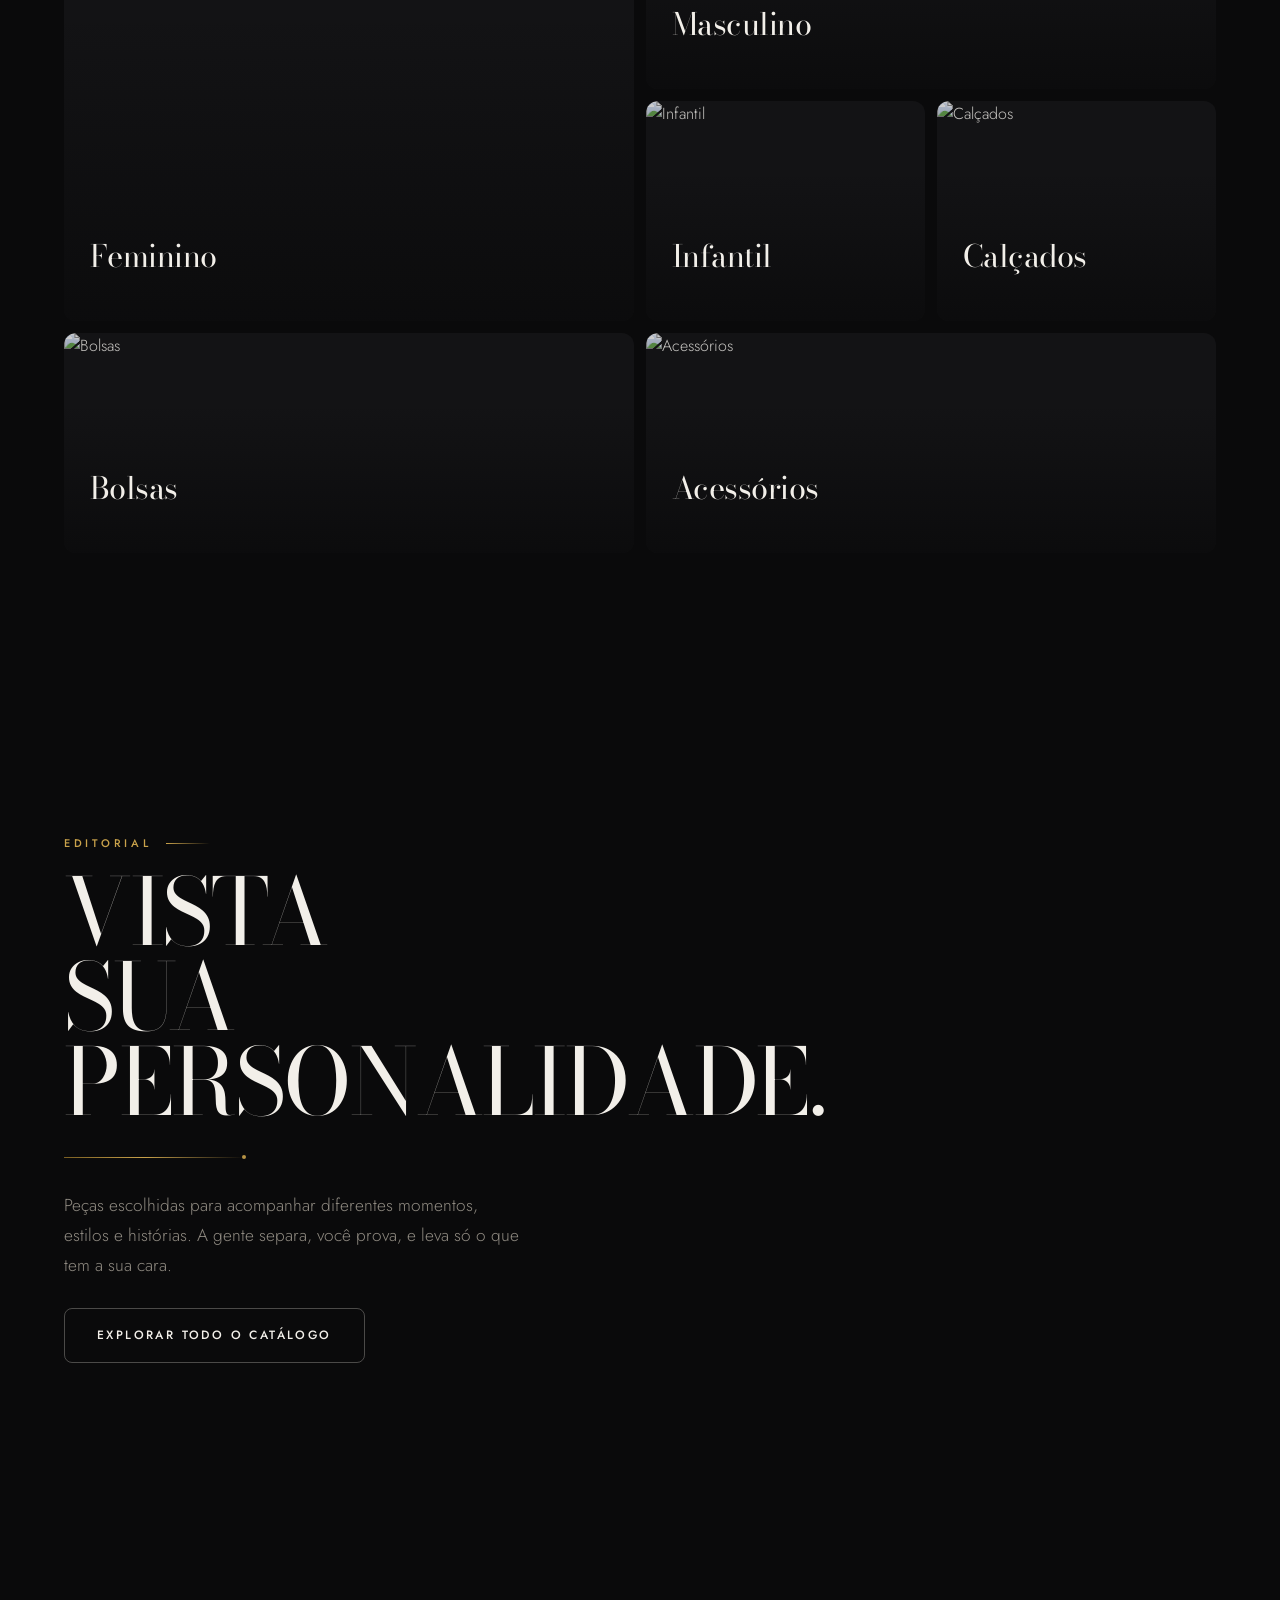
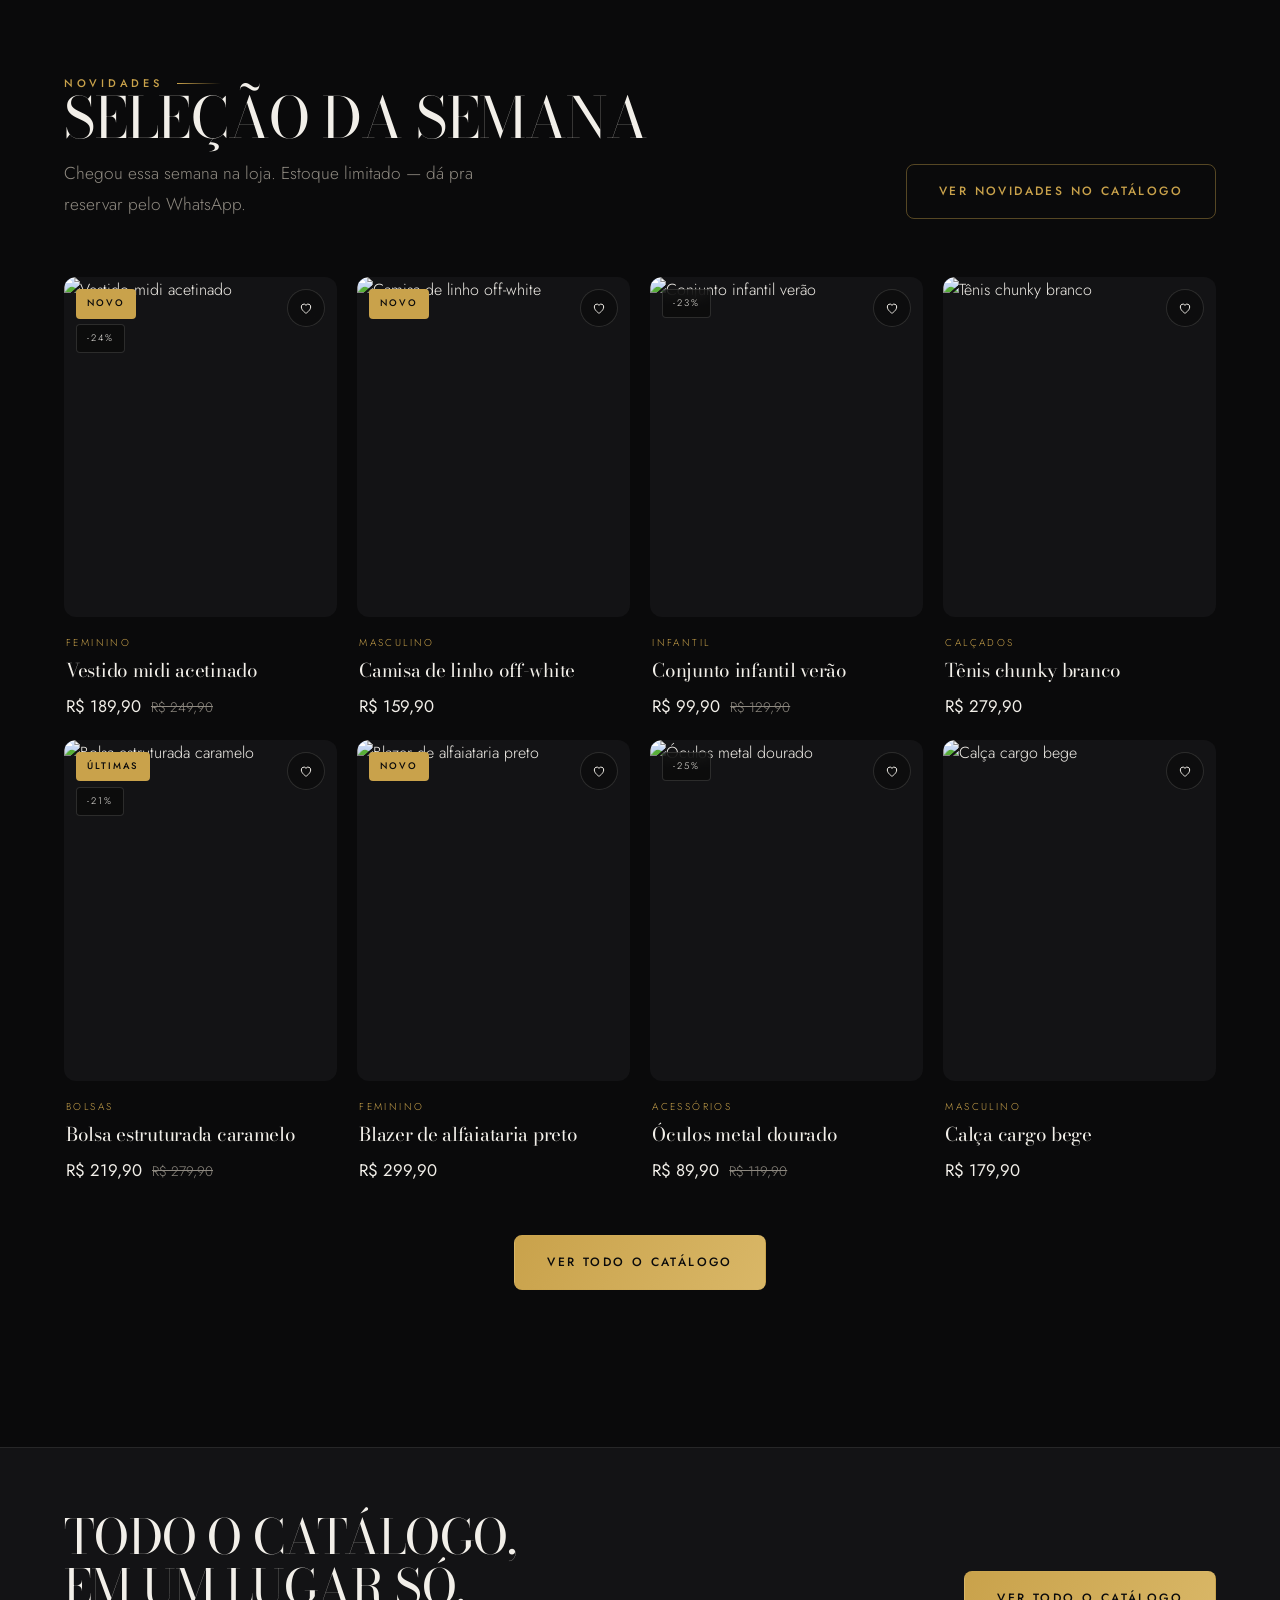
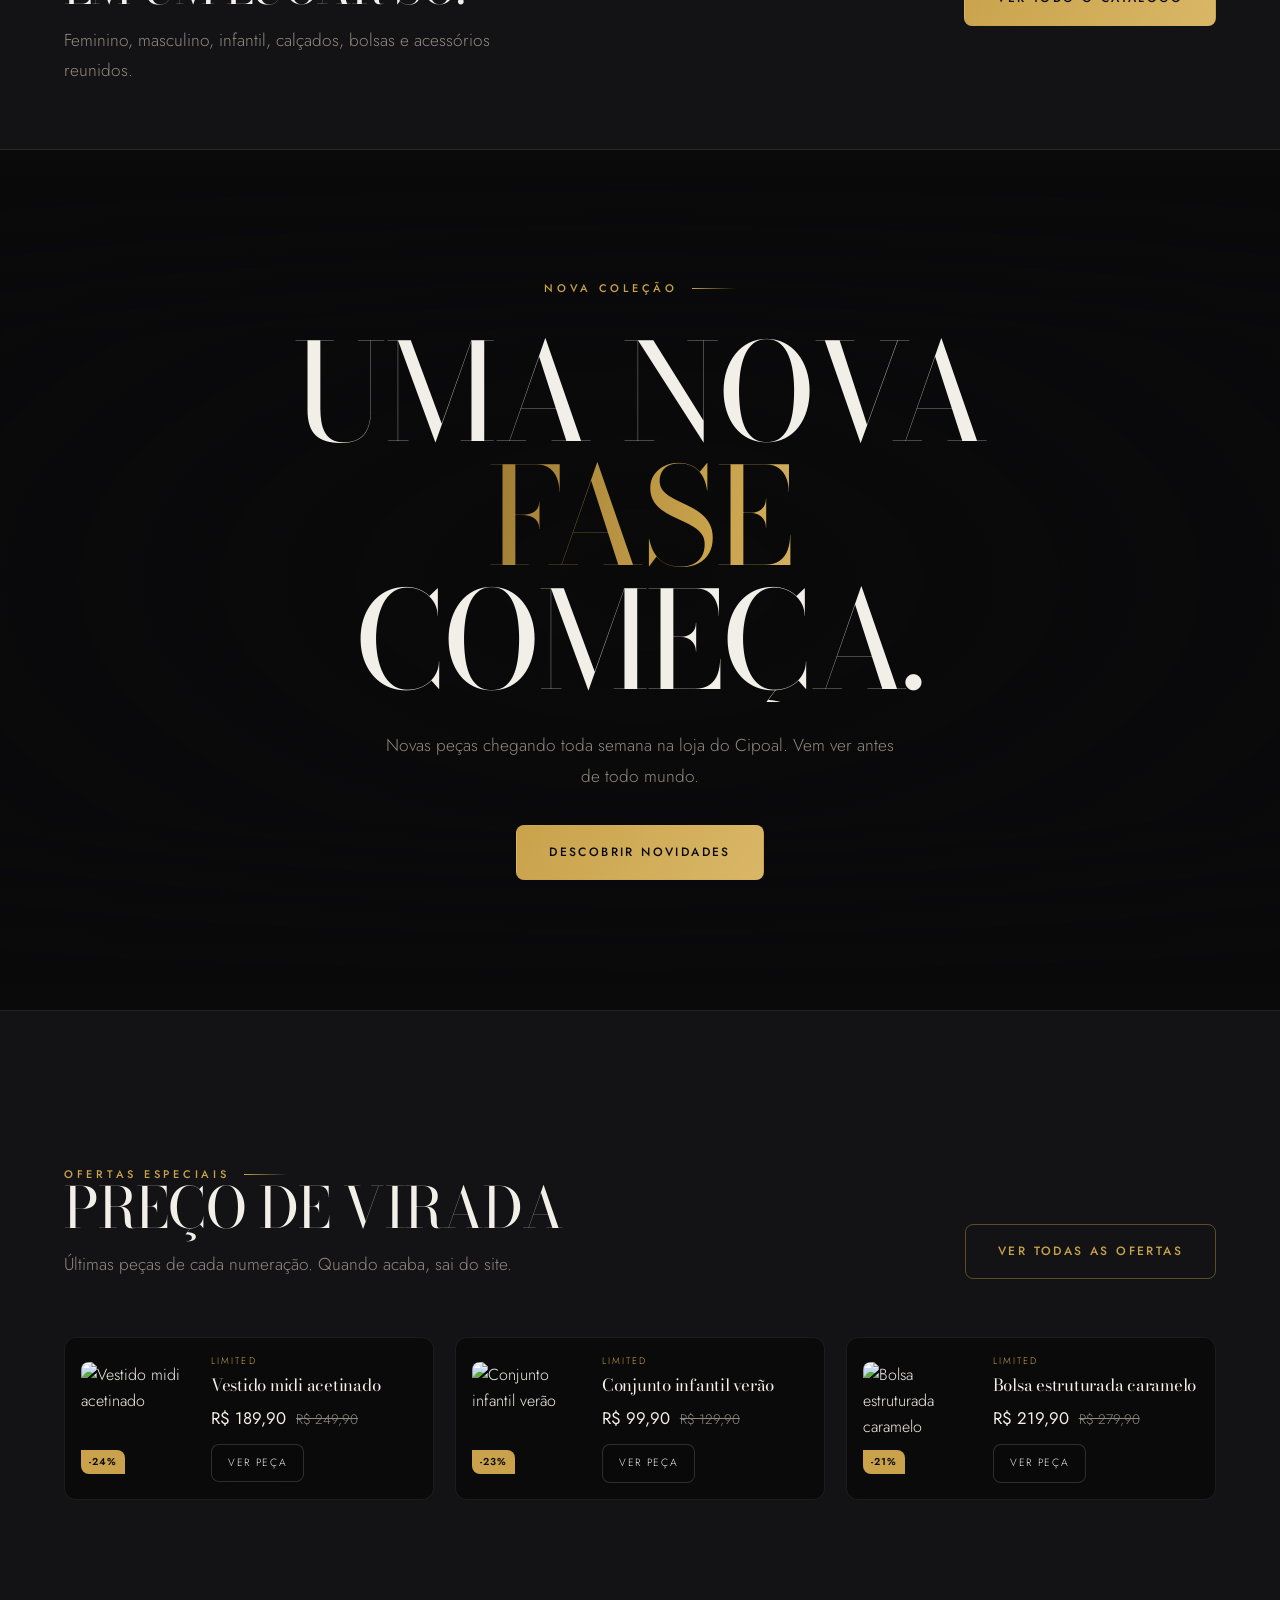
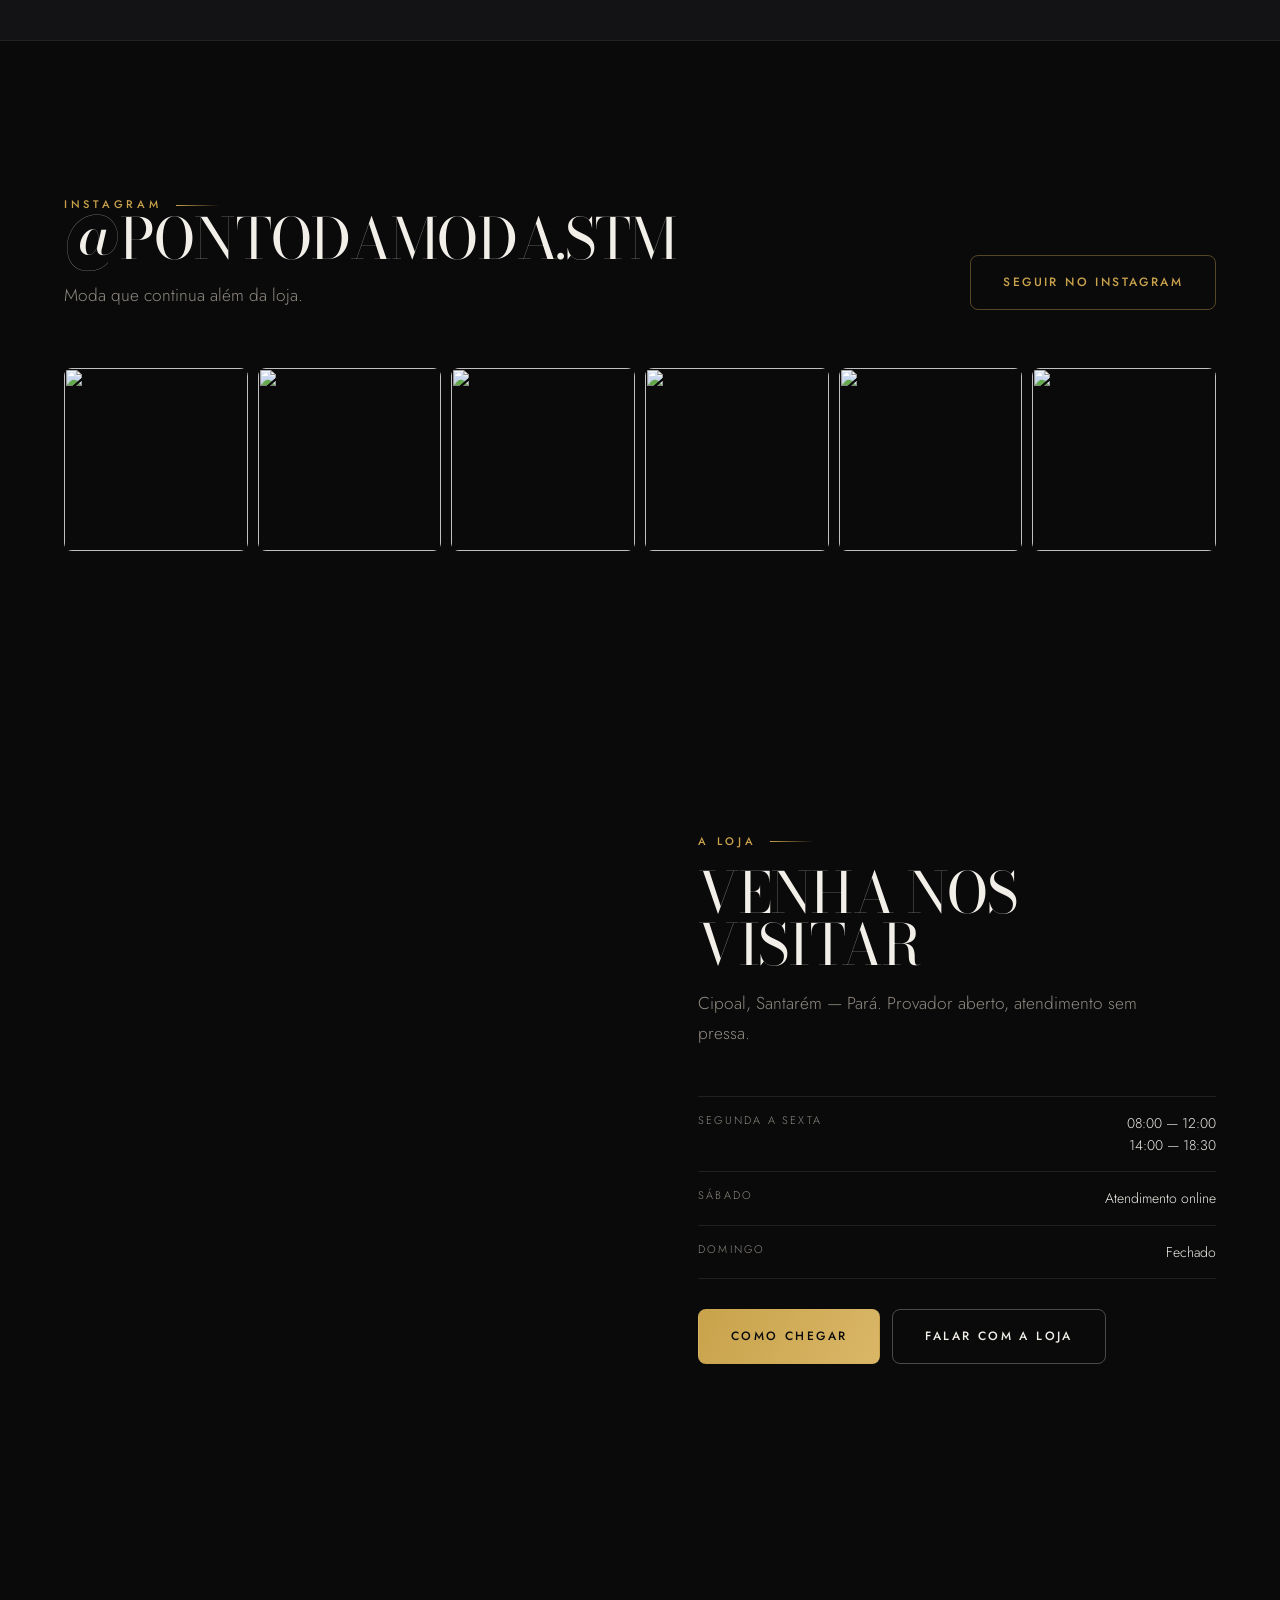
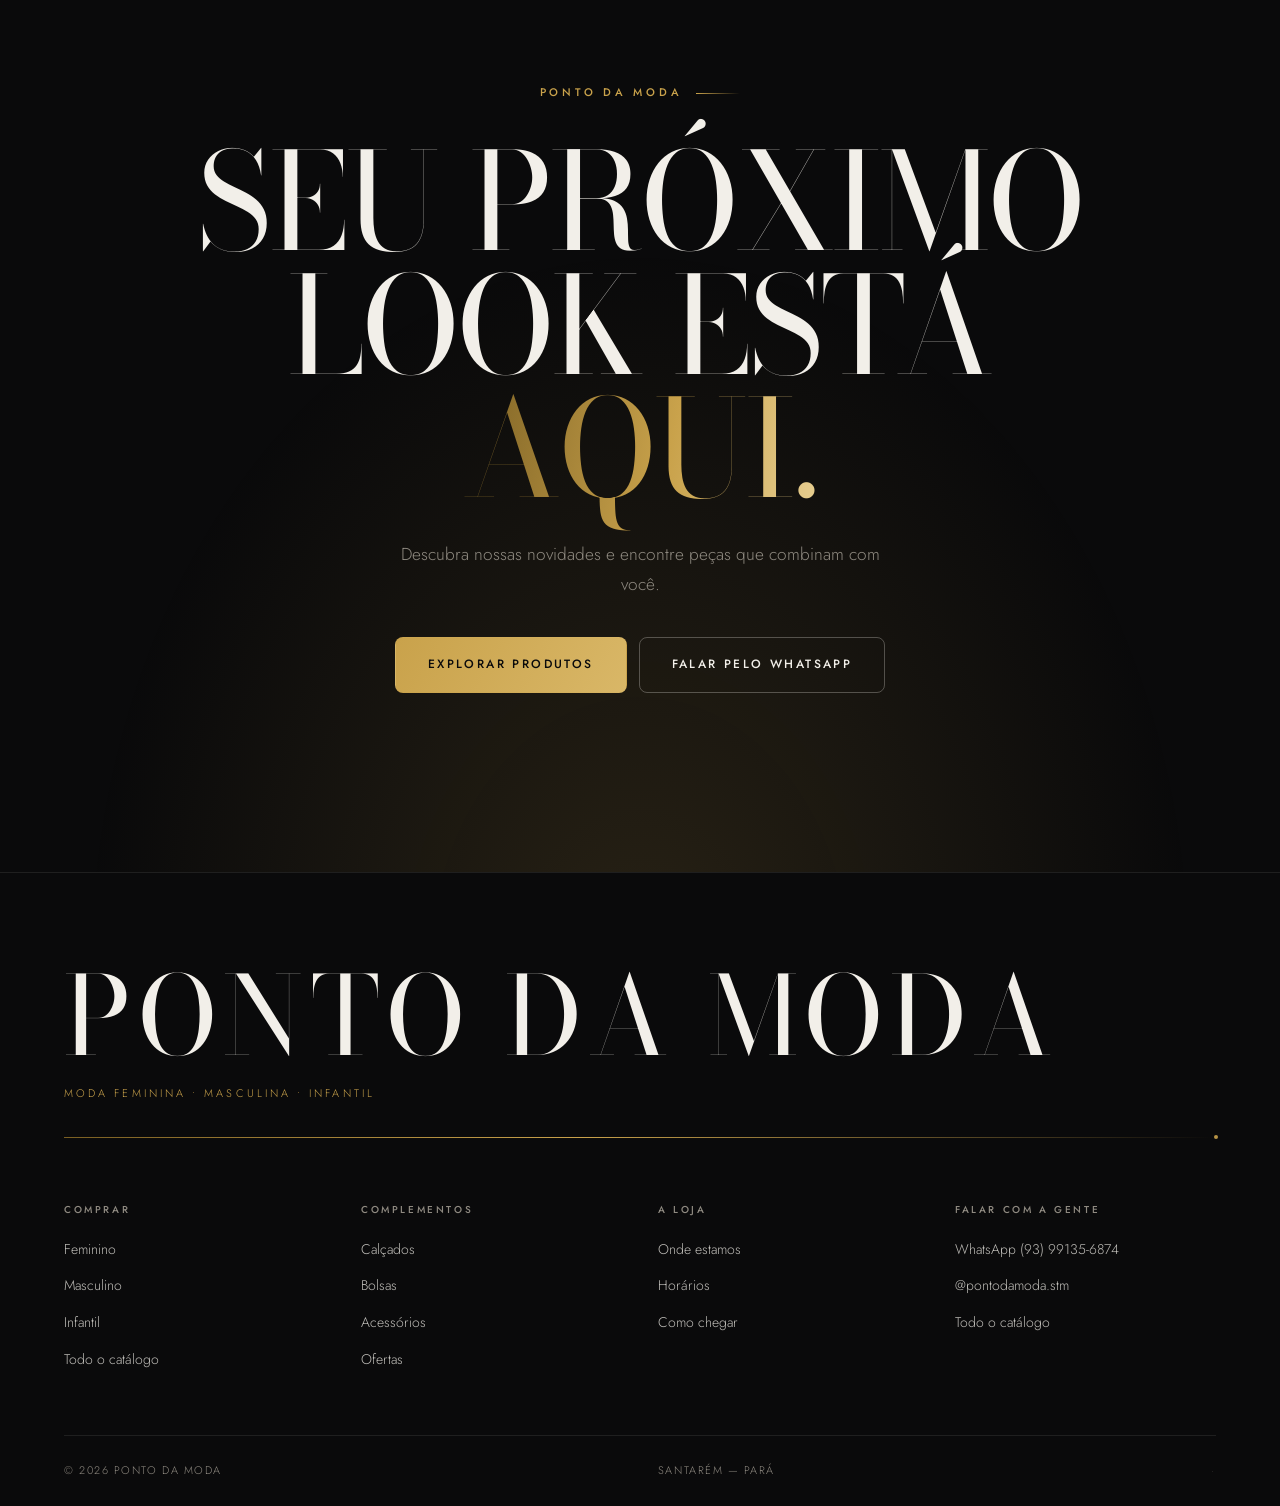
==== commit 93717bf5: "Add files via upload" ====
--- a/index.html
+++ b/index.html
@@ -12,6 +12,10 @@
 <link rel="preconnect" href="https://fonts.googleapis.com">
 <link rel="preconnect" href="https://fonts.gstatic.com" crossorigin>
 <link href="https://fonts.googleapis.com/css2?family=Bodoni+Moda:ital,opsz,wght@0,6..96,400;0,6..96,500;0,6..96,700;1,6..96,400&family=Jost:wght@300;400;500;600&display=swap" rel="stylesheet">
+<link rel="icon" href="img/favicon.ico" sizes="any">
+<link rel="icon" type="image/png" sizes="32x32" href="img/favicon-32.png" id="favicon">
+<link rel="apple-touch-icon" href="img/logo-180.png">
+<meta name="theme-color" content="#0A0A0B">
 <link rel="stylesheet" href="assets/css/style.css">
 </head>
 <body>
@@ -24,7 +28,10 @@
 <!-- HEADER -->
 <header class="hdr" id="hdr">
   <div class="wrap hdr-in">
-    <a href="index.html" class="brand" data-bind="brand.name">PONTO DA MODA</a>
+    <a href="index.html" class="brand">
+      <img class="brand-logo" src="img/logo-ponto-da-moda.png" alt="">
+      <span data-bind="brand.name">PONTO DA MODA</span>
+    </a>
     <nav class="nav" id="navCats" aria-label="Categorias"></nav>
     <div class="hdr-act">
       <button class="icon-btn" data-open="search" aria-label="Buscar produtos">
@@ -330,7 +337,7 @@
 <div class="sheet" id="sheet-menu">
   <div class="menu-panel" role="dialog" aria-label="Menu">
     <div class="panel-top">
-      <span class="brand" data-bind="brand.name">PONTO DA MODA</span>
+      <span class="brand"><img class="brand-logo" src="img/logo-ponto-da-moda.png" alt=""><span data-bind="brand.name">PONTO DA MODA</span></span>
       <button class="icon-btn" data-close aria-label="Fechar menu"><svg viewBox="0 0 24 24"><path d="M6 6l12 12M18 6L6 18"/></svg></button>
     </div>
     <nav class="menu-list" id="menuCats"></nav>
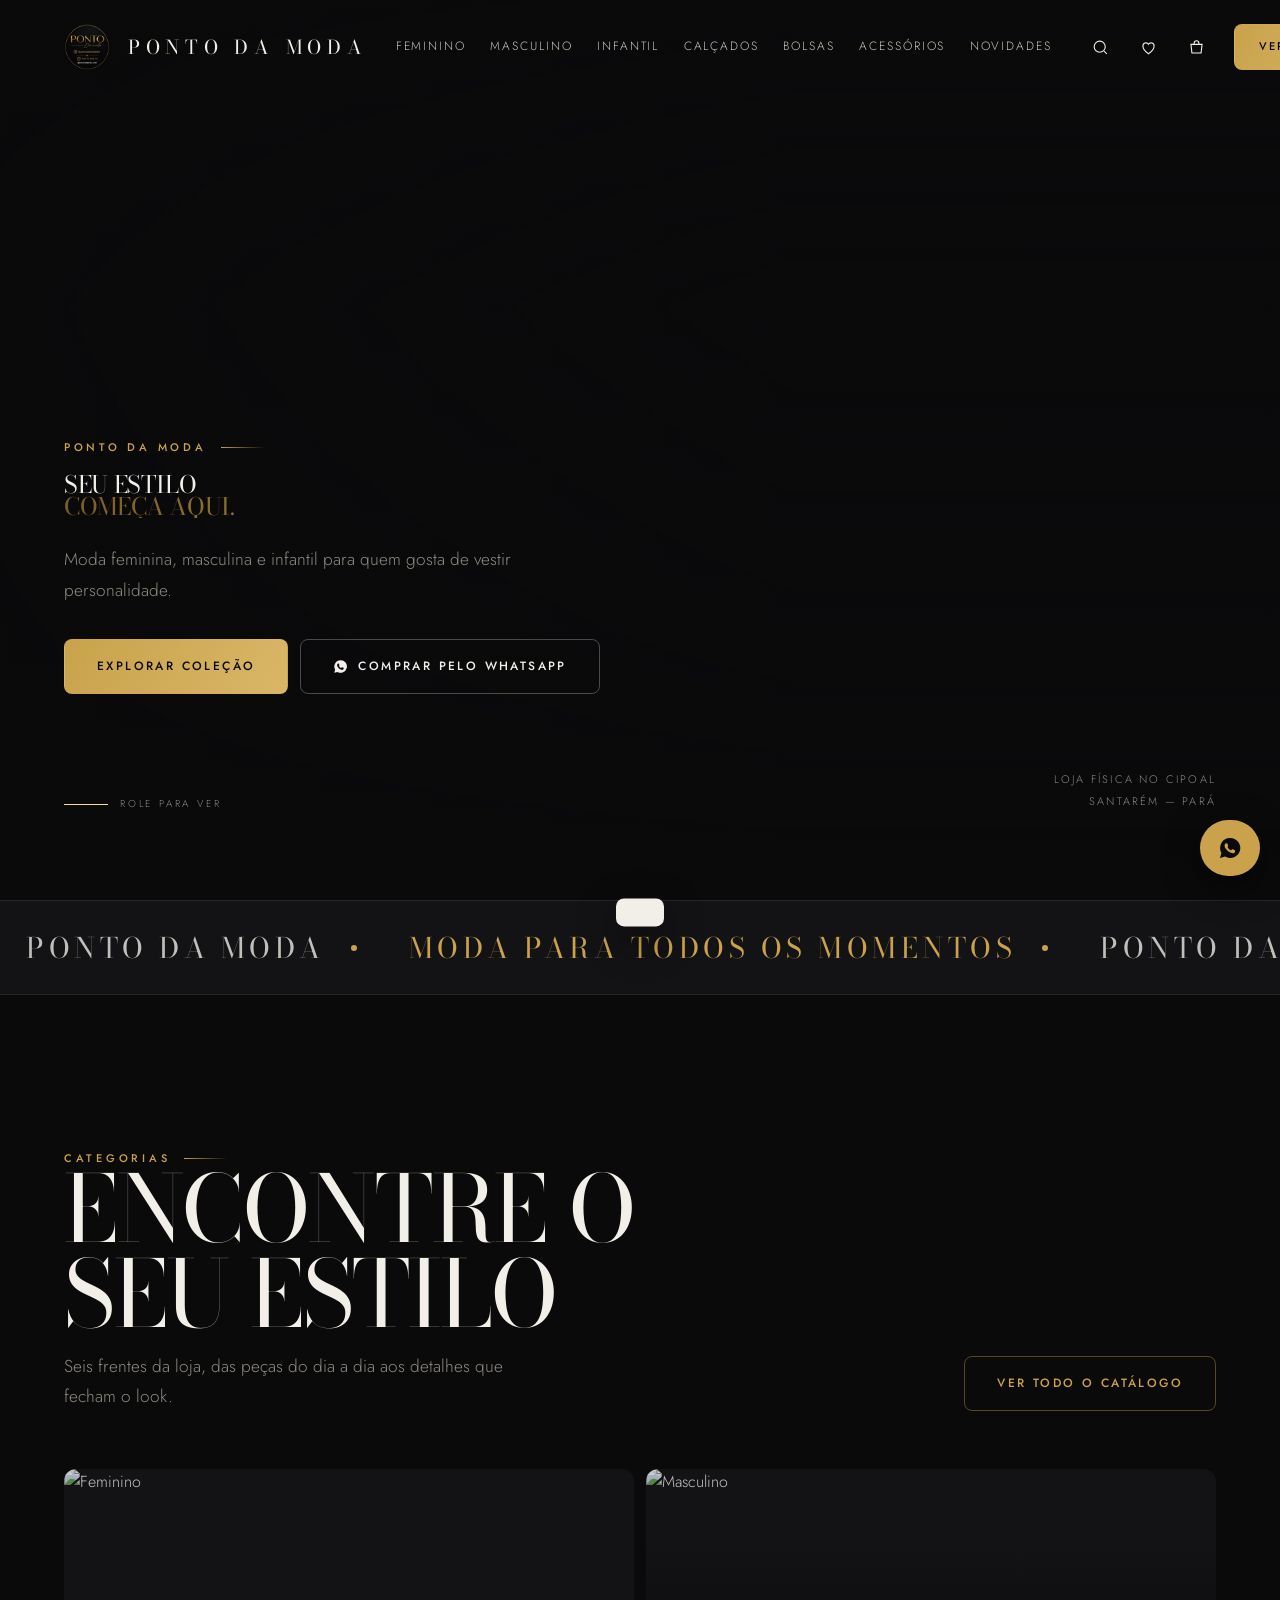
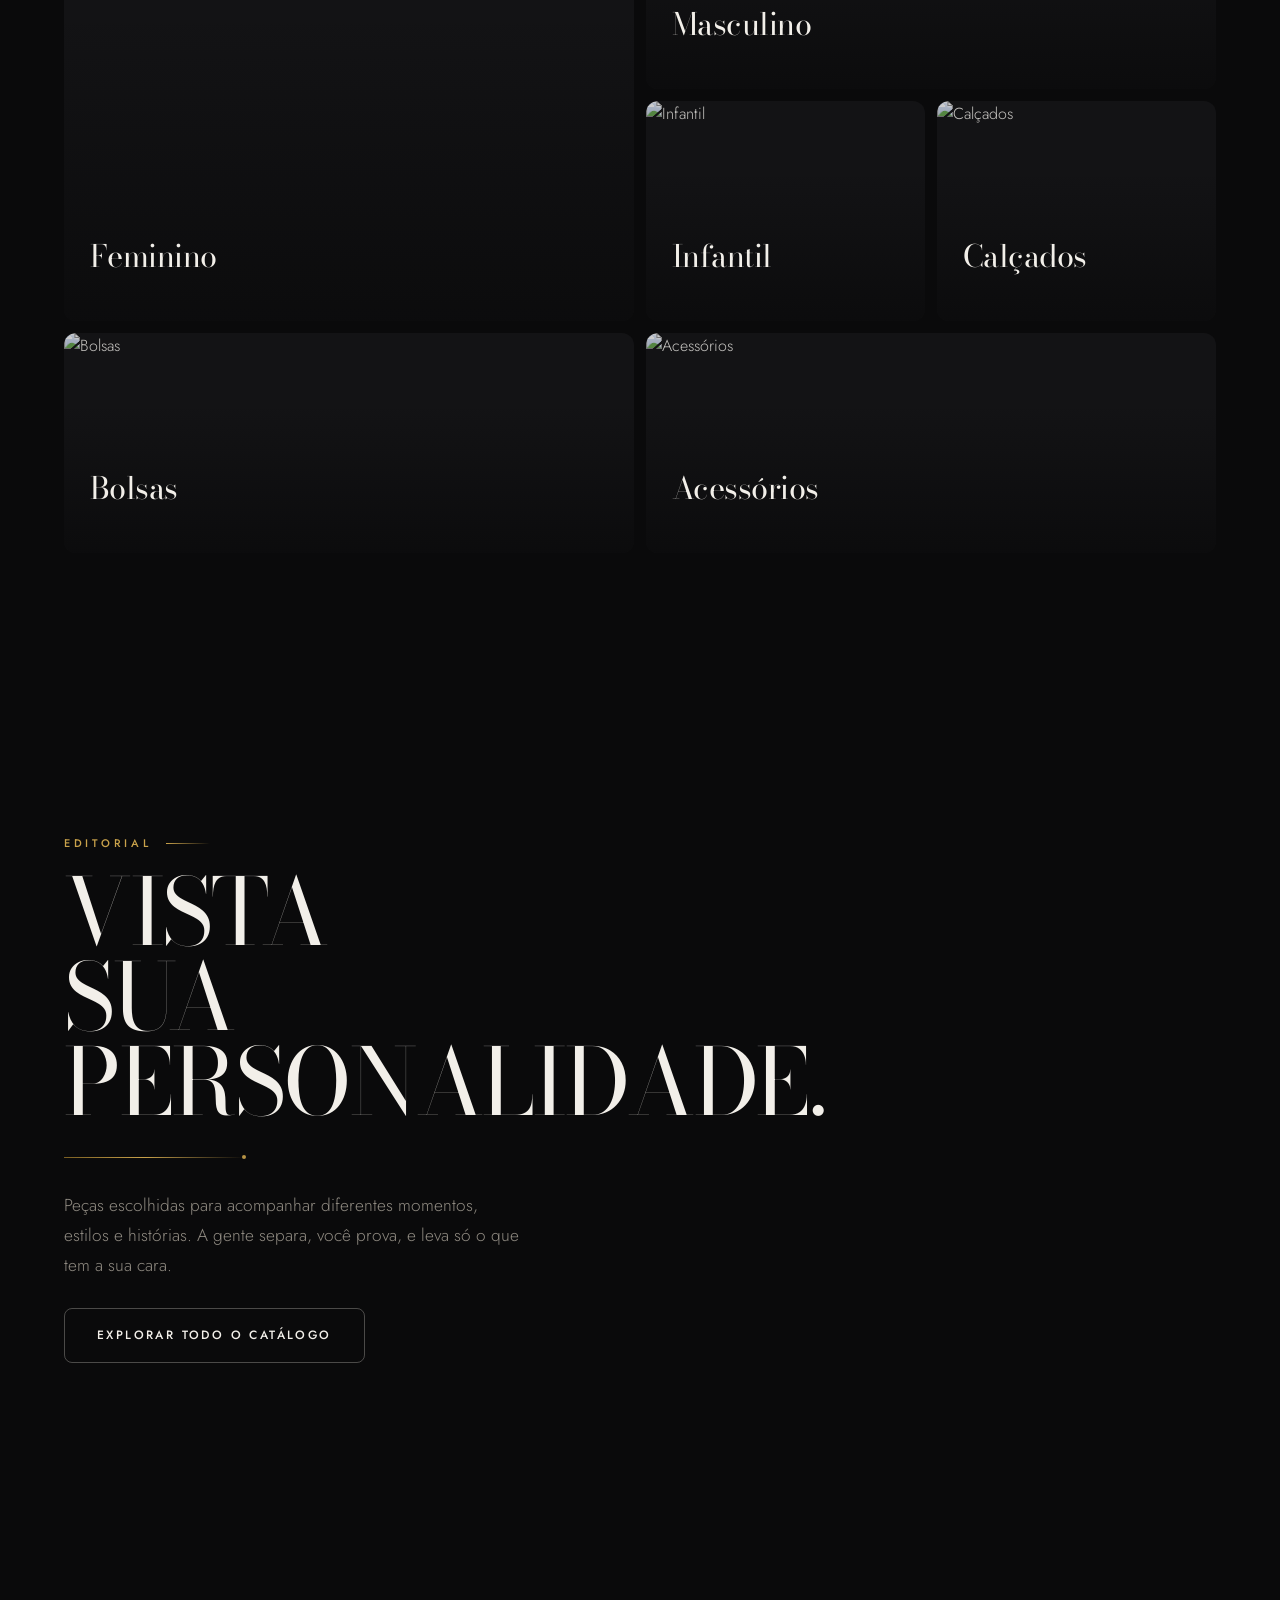
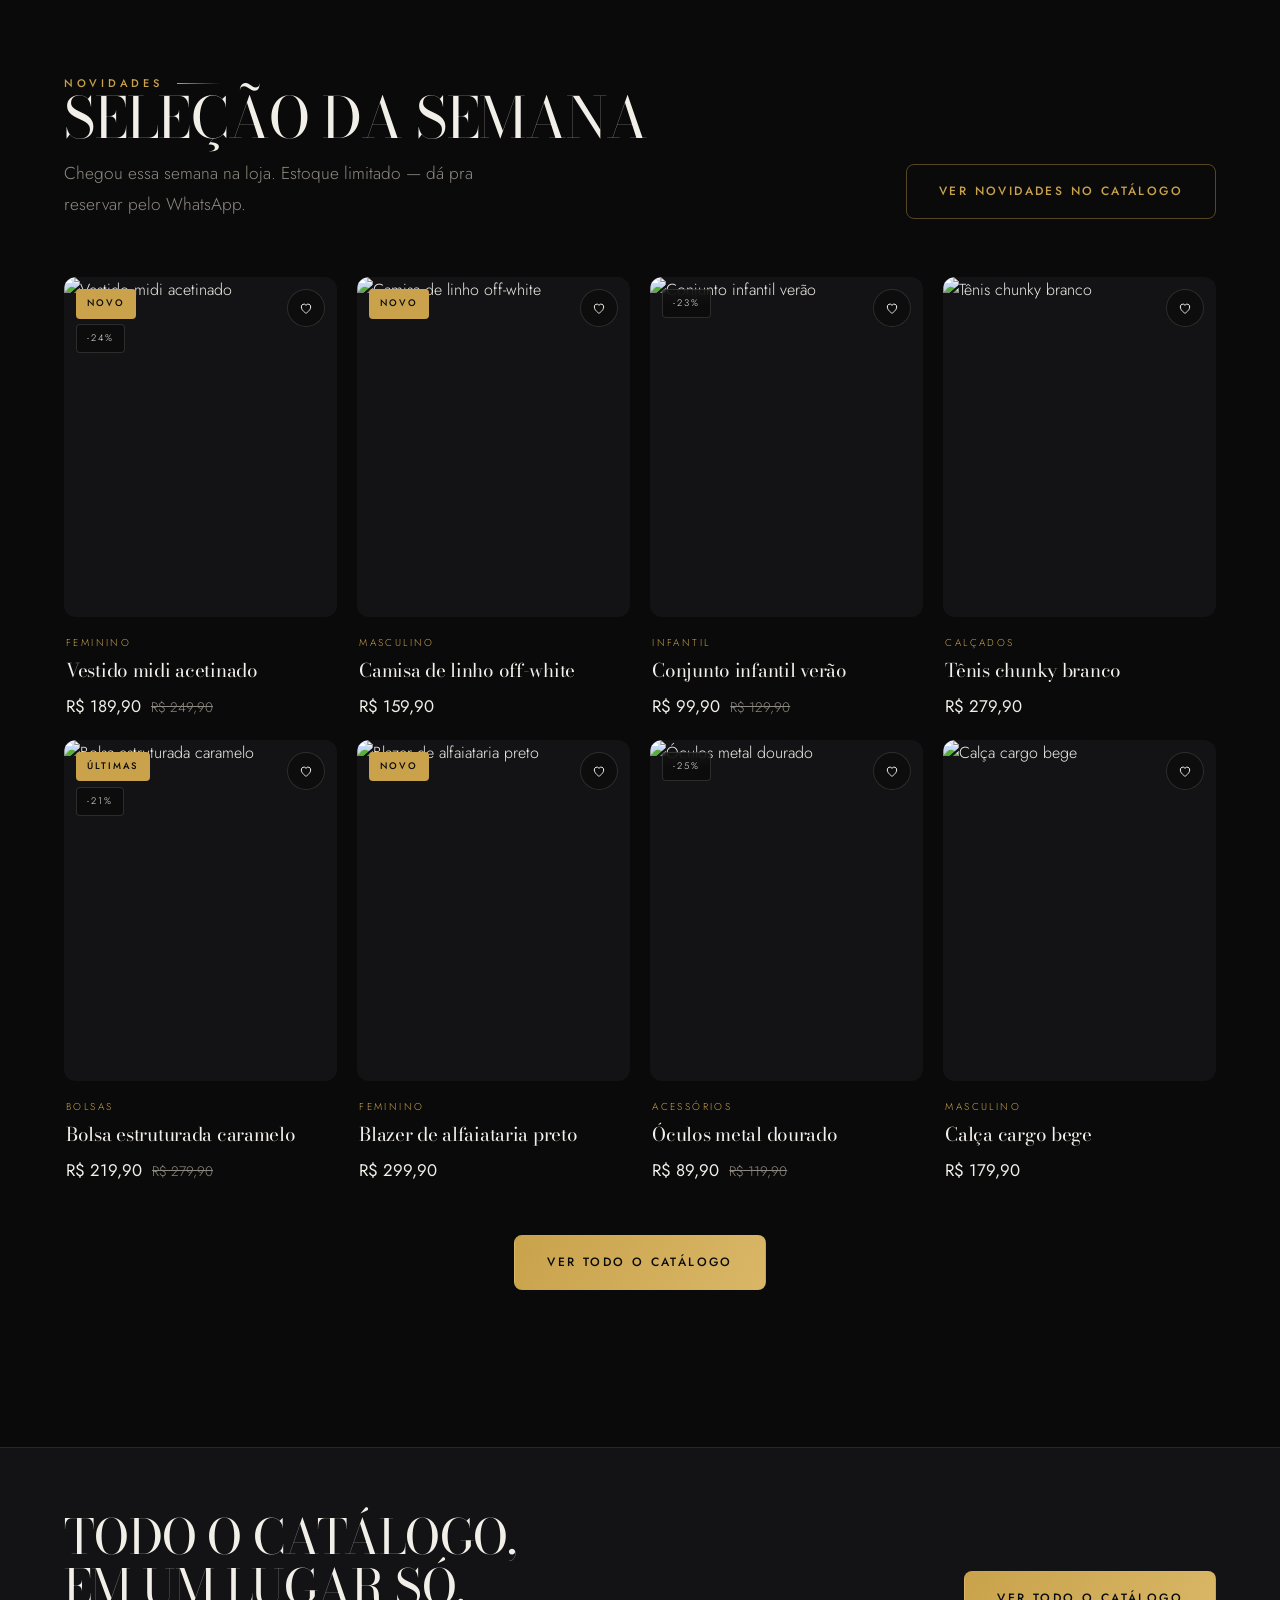
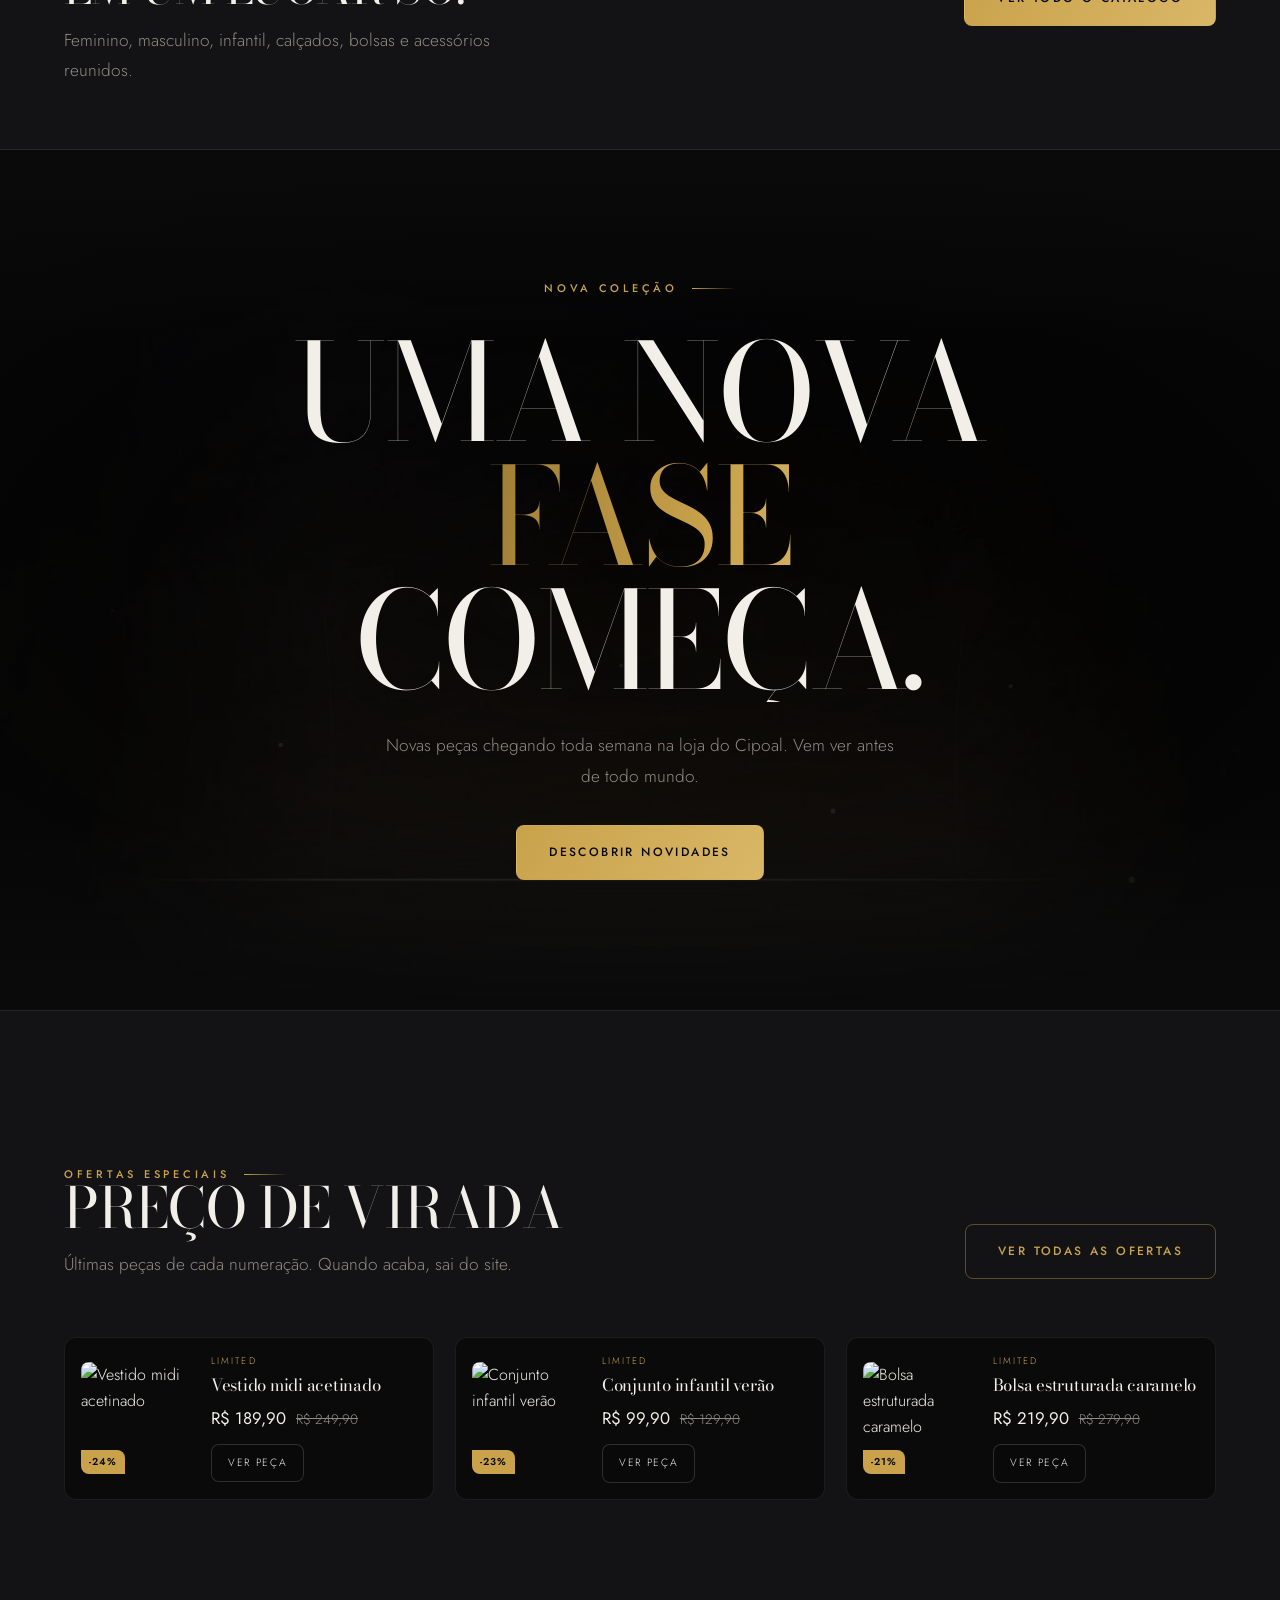
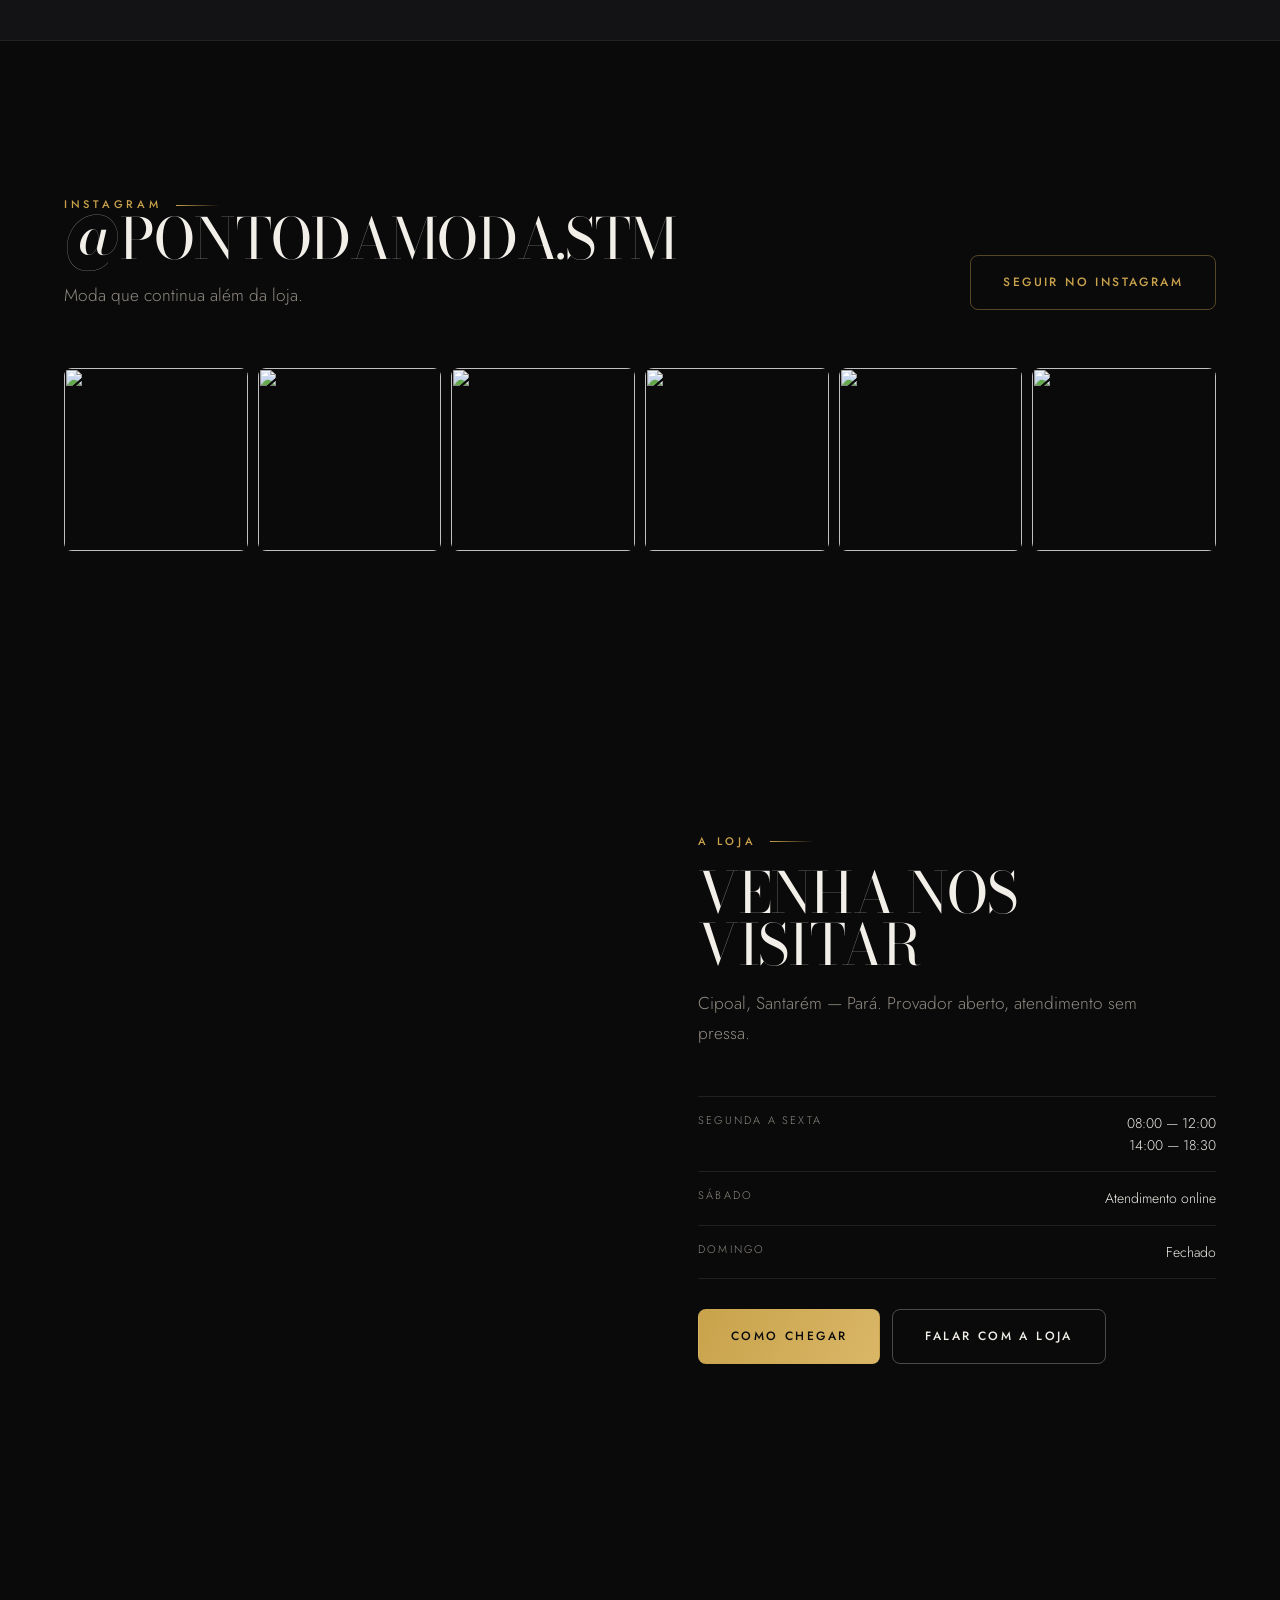
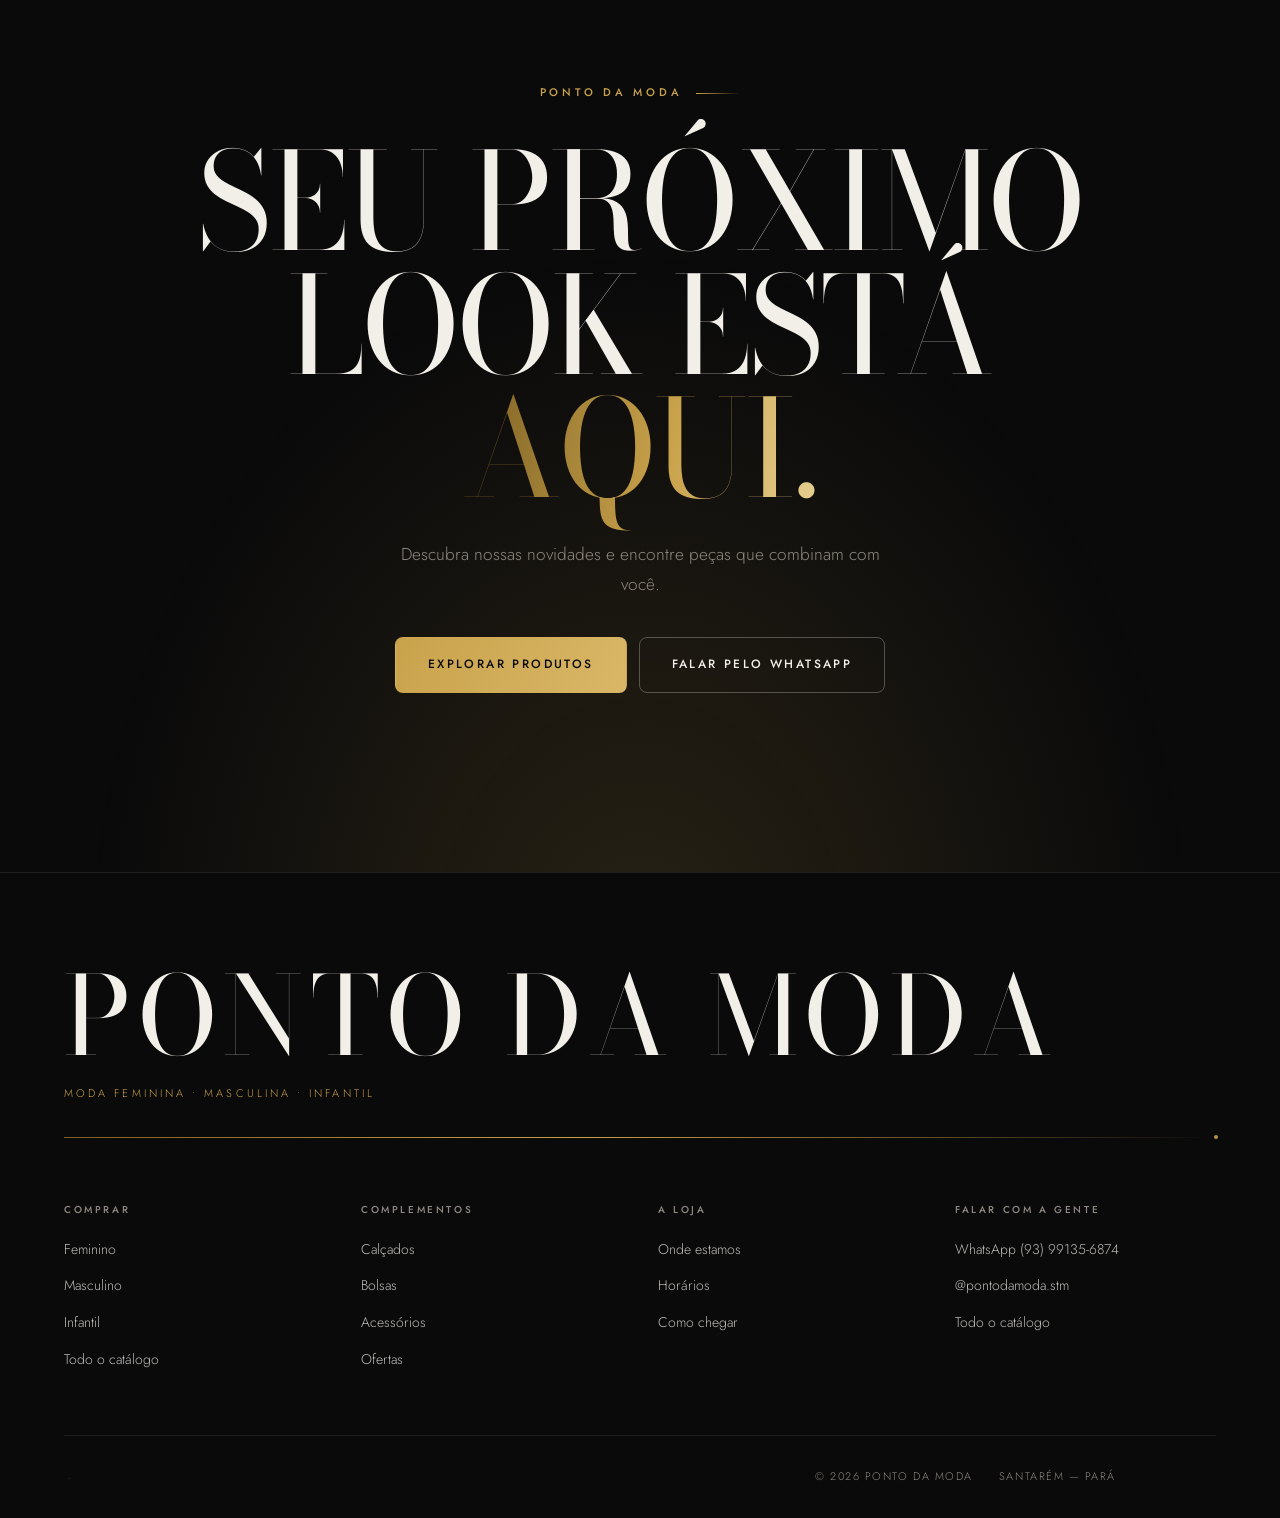
==== commit 13b28da1: "Add files via upload" ====
--- a/index.html
+++ b/index.html
@@ -273,9 +273,9 @@
     </div>
 
     <div class="ft-base">
+      <a class="admin-dot" href="admin.html" aria-label="Área do administrador">·</a>
       <span data-bind="footer.copy">© 2026 Ponto da Moda</span>
       <span data-bind="footer.city">Santarém — Pará</span>
-      <a class="admin-dot" href="admin.html" aria-label="Área do administrador">·</a>
     </div>
   </div>
 </footer>
--- a/assets/css/style.css
+++ b/assets/css/style.css
@@ -163,9 +163,17 @@
 .hdr-in{display:flex;align-items:center;gap:28px;padding-block:clamp(16px,2vw,24px);transition:padding .5s var(--ease);}
 .hdr.stuck .hdr-in{padding-block:14px;}
 .brand{
+  display:inline-flex;align-items:center;gap:12px;
   font-family:var(--display);font-size:clamp(15px,1.5vw,20px);
-  letter-spacing:.3em;text-indent:.3em;white-space:nowrap;flex:none;
-}
+  white-space:nowrap;flex:none;
+}
+.brand>span{letter-spacing:.3em;text-indent:.3em;}
+.brand-logo{
+  width:46px;height:46px;flex:none;border-radius:50%;object-fit:cover;
+  transition:width .5s var(--ease),height .5s var(--ease);
+}
+.brand-logo:not([src]),.brand-logo[src=""]{display:none;}
+.hdr.stuck .brand-logo{width:38px;height:38px;}
 .nav{display:flex;gap:clamp(14px,1.9vw,32px);margin-inline:auto;}
 .nav a{position:relative;font-size:12px;letter-spacing:.16em;text-transform:uppercase;color:rgba(242,239,233,.82);padding-block:6px;}
 .nav a::after{content:"";position:absolute;left:0;bottom:0;height:1px;width:100%;background:var(--gold);transform:scaleX(0);transform-origin:right;transition:transform .45s var(--ease-out);}
@@ -366,9 +374,10 @@
 .ft-cols ul{list-style:none;margin:0;padding:0;display:grid;gap:11px;}
 .ft-cols a{font-size:14px;color:rgba(242,239,233,.78);transition:color .35s ease,padding-left .35s var(--ease-out);display:inline-block;}
 .ft-cols a:hover{color:var(--gold);padding-left:6px;}
-.ft-base{display:flex;justify-content:space-between;align-items:center;gap:20px;flex-wrap:wrap;
-  margin-top:clamp(44px,5vw,70px);padding-block:26px;border-top:1px solid rgba(242,239,233,.09);
+.ft-base{display:flex;justify-content:space-between;align-items:center;gap:16px 26px;flex-wrap:wrap;
+  margin-top:clamp(44px,5vw,70px);padding:26px 100px 26px 0;border-top:1px solid rgba(242,239,233,.09);
   font-size:11px;letter-spacing:.14em;text-transform:uppercase;color:var(--smoke);}
+.ft-base .admin-dot{order:-1;margin-right:auto;}
 
 /* WHATSAPP FLUTUANTE */
 .wa{
@@ -493,7 +502,9 @@
   .ft-cols{grid-template-columns:repeat(2,1fr);}
 }
 @media(max-width:720px){
-  .hdr-in{gap:12px;}
+  .hdr-in{gap:10px;}
+  .brand{gap:9px;font-size:13px;}
+  .brand-logo,.hdr.stuck .brand-logo{width:34px;height:34px;}
   .hero{padding-bottom:120px;}
   .hero-meta{display:none;}
   .hero-cta .btn{flex:1;min-width:calc(50% - 6px);padding-inline:14px;font-size:10.5px;}
@@ -509,7 +520,8 @@
   .offers{grid-template-columns:1fr;}
   .insta{grid-template-columns:repeat(3,1fr);}
   .ft-cols{grid-template-columns:1fr 1fr;gap:26px;}
-  .ft-base{justify-content:center;text-align:center;font-size:10px;}
+  .ft-base{justify-content:center;text-align:center;font-size:10px;padding:26px 0 8px;}
+  .ft-base .admin-dot{order:99;margin:6px auto 0;}
   .sec{padding-block:clamp(64px,12vw,90px);}
 
   .tabbar{
@@ -574,8 +586,12 @@
 .band p{margin:12px 0 0;}
 
 /* LINK DISCRETO DO ADMIN */
-.admin-dot{color:rgba(143,138,129,.45);font-size:10px;letter-spacing:.18em;text-transform:uppercase;transition:color .4s ease;}
-.admin-dot:hover{color:var(--gold);}
+.admin-dot{
+  display:inline-grid;place-items:center;width:30px;height:30px;margin-left:-9px;
+  color:rgba(143,138,129,.4);font-size:15px;line-height:1;border-radius:50%;
+  transition:color .4s ease,background .4s ease;
+}
+.admin-dot:hover{color:var(--gold);background:rgba(242,239,233,.05);}
 
 @media(max-width:720px){
   .inner{padding-top:96px;}
